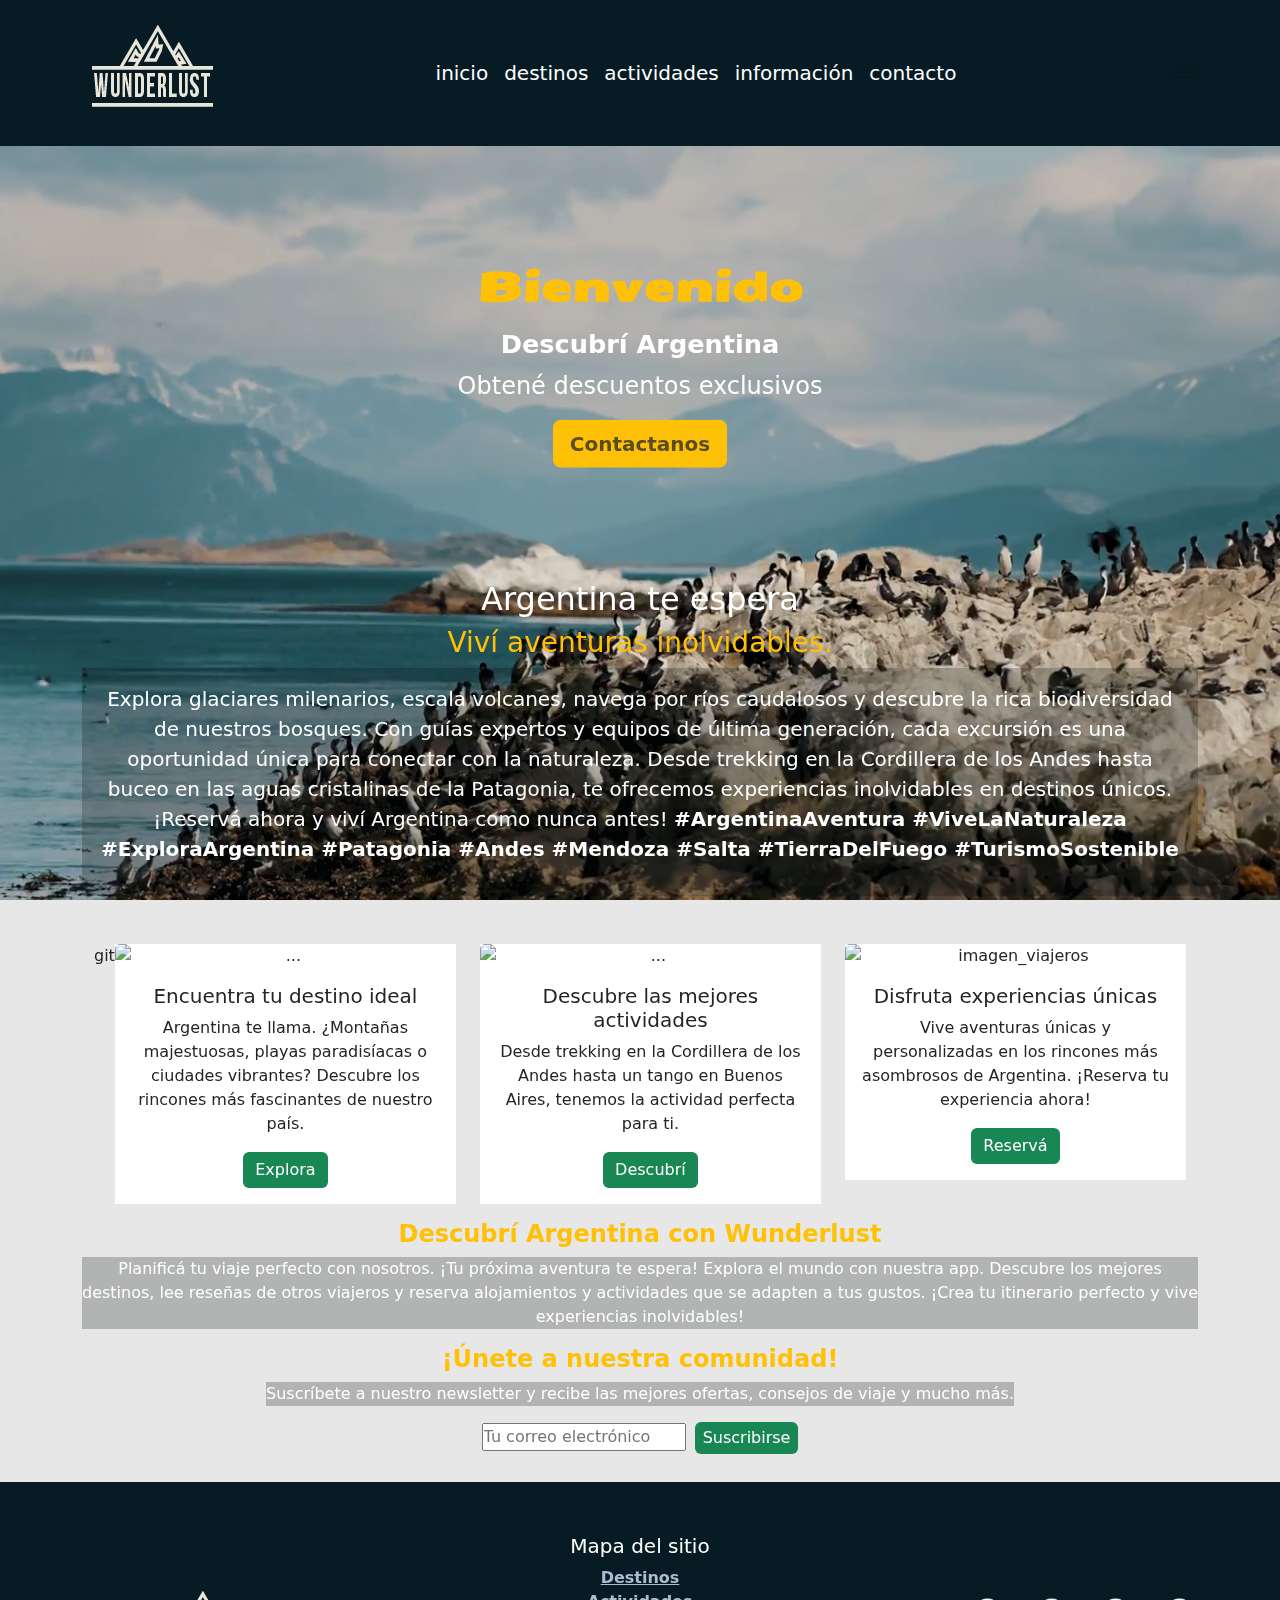
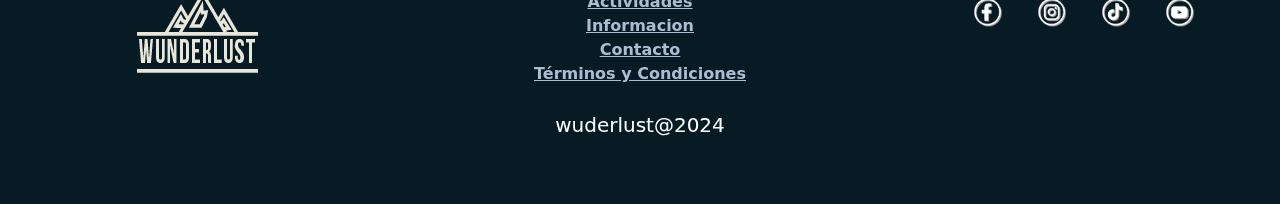
==== index.html @ ade09f34 "nueva carpeta .git" ====
<!DOCTYPE html>
<html lang="en">

<head>
    <meta charset="UTF-8">
    <meta name="viewport" content="width=device-width, initial-scale=1.0">
    <meta http-equiv="X-UA-Compatible" content="ie=edge">
    <meta name="description" content="proyecto final">
    <meta name="keywords" content="pagina web">
    <meta name="author" content="Irene Imbriani">
    <!--------google fonts-------->
    <link rel="preconnect" href="https://fonts.googleapis.com">
    <link rel="preconnect" href="https://fonts.gstatic.com" crossorigin>
    <link
        href="https://fonts.googleapis.com/css2?family=Playwrite+DE+Grund:wght@100..400&family=Praise&family=Seymour+One&display=swap"
        rel="stylesheet">

    <!------fontawesome---------->
    <link rel="stylesheet" href="https://use.fontawesome.com/releases/v5.12.1/css/all.css" crossorigin="anonymous">
    <!--------------bootstrap------------>
    <link href="https://cdn.jsdelivr.net/npm/bootstrap@5.3.3/dist/css/bootstrap.min.css" rel="stylesheet"
        integrity="sha384-QWTKZyjpPEjISv5WaRU9OFeRpok6YctnYmDr5pNlyT2bRjXh0JMhjY6hW+ALEwIH" crossorigin="anonymous">
    <!--------css------>
    <link rel="stylesheet" type="text/css" href="css/style.css">
    <title>inicio</title>
    <!------favicon-->
    <link rel="shortcut icon" href="assets/favicon.ico" type="image/x-icon">
    <link rel="icon" href="/favicon.ico" type="image/x-icon">
</head>

<body>

    <header>

        <nav class="navbar navbar-expand-lg fixed-top">
            <div class="container d-flex">

                <!--------itemprop e itemtype para SEO y logo------>
                <a href="index.html">
                    <img class="logo img-fluid pb-3" src="assets/logo-01.png" alt="logo-wunderlust" itemprop="logo"
                        itemscope itemtype="http://schema.org/Organization">
                </a>

               

                <div class="collapse navbar-collapse" id="navbarText">
                    <ul class="navbar-nav me-auto mb-2 mb-lg-0 fs-5 mx-auto text-center">
                        <li class="nav-item"><a class="nav-link nav-link-active text-white" href="index.html">inicio</a>
                        </li>
                        <li class="nav-item"><a class="nav-link text-white" href="html/destinos.html">destinos</a>
                        </li>
                        <li class="nav-item"><a class="nav-link text-white" href="html/actividades.html">actividades</a>
                        </li>
                        <li class="nav-item"><a class="nav-link text-white" href="html/informacion.html">información</a>
                        </li>
                        <li class="nav-item"><a class="nav-link text-white" href="html/contacto.html">contacto</a>
                        </li>

                    </ul>
                </div>



                <button class="navbar-toggler" type="button" data-bs-toggle="collapse" data-bs-target="#navbarText"
                    aria-controls="navbarText" aria-expanded="false" aria-label="Toggle navigation">
                    <span class="navbar-toggler-icon"></span>
                </button>
            </div>
        </nav>

    </header>

    <!---->
    <main>
        <section class="container">
            <div class="row">
                <div class="col-12 col-md-8 flex-column align-items-center">                 
                        <div class="container-fluid texto-bienvenida">
                            <h1 class="bienvenido">
                                Bienvenido
                            </h1>
                            <h3 class="descubri fw-bold">
                                Descubrí Argentina
                            </h3>
                            <!--agregar modal bootstrap-->
                            <div class="descuento">
                                <p>Obtené descuentos exclusivos</p>
                                <span class="w-100">
                                    <button type="button" class="btn fw-bold btn-lg text-dark text-opacity-75 bg-warning"
                                        data-bs-toggle="modal" data-bs-target="#exampleModal"
                                        data-bs-whatever="@fat">Contactanos
                                    </button>
                                </span>
                            </div>
                        </div>
                        <div class="modal fade" id="exampleModal" tabindex="-1" aria-labelledby="exampleModalLabel"
                            aria-hidden="true">
                            <div class="modal-dialog">
                                <div class="modal-content">
                                    <div class="modal-header">
                                        <h1 class="modal-title fs-5" id="exampleModalLabel">New
                                            message</h1>
                                        <button type="button" class="btn-close" data-bs-dismiss="modal"
                                            aria-label="Close"></button>
                                    </div>
                                    <div class="modal-body">
                                        <form>
                                            <div class="mb-3">
                                                <label for="recipient-name" class="col-form-label">Recipient:</label>
                                                <input type="text" class="form-control" id="recipient-name">
                                            </div>
                                            <div class="mb-3">
                                                <label for="message-text" class="col-form-label">Message:</label>
                                                <textarea class="form-control" id="message-text"></textarea>
                                            </div>
                                        </form>
                                    </div>
                                    <div class="modal-footer">
                                        <button type="button" class="btn btn-secondary"
                                            data-bs-dismiss="modal">Close</button>
                                        <button type="button" class="btn btn-primary">Send
                                            message</button>
                                    </div>
                                </div>
                            </div>
                        </div>
                  

                </div>
                
                
                <div class="background_video embed-responsive embed-responsive-16by9">
                    <video autoplay loop muted>
                        <source src="assets/banner_1920x1080 OPT.m4v" type="video/mp4">
                    </video>
                </div>

            </div>

        </section>
    </main>

    <section class="container">
        <div class="row">
            <div class="col-12">
                <h2 class="disfruta">Argentina te espera</h2>
                <h3 class="fs-3 text-center ">Viví aventuras
                    inolvidables.</h3>
                    <div class="container text-white justify-content-center px-3 py-3">
                        <p class="fs-5">Explora glaciares milenarios, escala volcanes, navega
                            por ríos caudalosos y descubre la rica
                            biodiversidad de nuestros bosques. Con guías
                            expertos y equipos de última generación, cada
                            excursión
                            es una oportunidad única para conectar con la
                            naturaleza. Desde trekking en la Cordillera de
                            los
                            Andes hasta buceo en las aguas cristalinas de la
                            Patagonia, te ofrecemos experiencias
                            inolvidables
                            en destinos únicos. ¡Reservá ahora y viví Argentina
                            como nunca antes!
                            <b>#ArgentinaAventura
                                #ViveLaNaturaleza #ExploraArgentina #Patagonia
                                #Andes #Mendoza #Salta #TierraDelFuego
                                #TurismoSostenible</b>
                        </p>
                    </div>
                </div>
            </div>

            <div class="container d-flex justify-content-around pt-5">git 
                <div class="row">

                    <div class="col-12 col-lg-4">
                        <div class="card border-0">
                            <img src="assets/viajeros2.jpg" class="card-img-top" alt="...">
                            <div class="card-body">
                                <h5 class="card-title">Encuentra tu destino
                                    ideal</h5>
                                <p class="card-text">Argentina te llama.
                                    ¿Montañas majestuosas,
                                    playas paradisíacas o ciudades vibrantes?
                                    Descubre los
                                    rincones más fascinantes de nuestro país.
                                </p>
                                <a href="#" class="btn btn-success border-0">Explora
                                    </a>
                            </div>
                        </div>
                    </div>
                    <div class="col-12 col-lg-4">
                        <div class="card border-0">
                            <img src="assets/experiencias.jpg" class="card-img-top" alt="...">
                            <div class="card-body">
                                <h5 class="card-title">Descubre las mejores
                                    actividades</h5>
                                <p class="card-text">
                                    Desde trekking en la Cordillera de los Andes
                                    hasta un tango en Buenos Aires,
                                    tenemos la actividad
                                    perfecta para ti.</p>
                                <a href="#" class="btn btn-success border-0">Descubrí
                                  </a>
                            </div>
                        </div>
                    </div>

                    <div class="col-12 col-lg-4">
                        <div class="card border-0">
                            <img src="assets/traveler-chatting-with-hostel-staff-about-local-attractions.jpg"
                                class="card-img-top" alt="imagen_viajeros">
                            <div class="card-body">
                                <h5 class="card-title">Disfruta experiencias
                                    únicas</h5>
                                <p class="card-text">
                                    Vive aventuras únicas y personalizadas en
                                    los rincones más asombrosos de Argentina.
                                    ¡Reserva tu experiencia ahora!</p>
                                <a href="#" class="btn btn-success  border-0">
                                    Reservá
                                </a>

                            </div>
                        </div>

                    </div>

                </div>
            </div>
    </section>

    <section class="nosotros container">
        <h4 class="fw-bold text-center mt-3">Descubrí Argentina con
            Wunderlust</h4>
        <p class="text-white fw-normal">
            Planificá tu viaje perfecto con nosotros.
            ¡Tu próxima aventura te espera! Explora el mundo con nuestra
            app. Descubre los mejores destinos, lee reseñas de otros
            viajeros y reserva alojamientos y actividades que se adapten
            a tus gustos. ¡Crea tu itinerario perfecto y vive
            experiencias inolvidables!
        </p>
  

    <div class=" align-items-center">
        <h4 class=" fw-bold text-center">¡Únete a nuestra
            comunidad!</h4>
        <p class="card-text text-center text-white">Suscríbete a nuestro newsletter
            y recibe
            las mejores ofertas, consejos de viaje y mucho más.</p>
        <div class="d-flex justify-content-center mb-0">
            <form>
                <input type="email" placeholder="Tu correo electrónico">
                <button type="submit" class=" rounded-2 p-1 ms-1 px-2 border-0 btn btn-success">Suscribirse</button>
            </form>
        </div>
    </div>
</section>
    <footer>

        <div class="container-fluid">
            <div class="row mt-1">
                <div class="col-md-3 d-flex justify-content-center mt-5">
                    <a href="index.html" class="navbar-brand text-center">

                        <img class="logo img-fluid pb-3" src="assets/logo-01.png" alt="logo-wunderlust"></a>

                </div>
                <div class="col-md-6 text-center">
                    <h5 class="text-center">Mapa del sitio</h5>
                    <ul class="list-unstyled text-white">

                        <li><a href="html/destinos.html">Destinos</a></li>
                        <li><a href="html/actividades.html">Actividades</a></li>
                        <li><a href="html/informacion.html">Informacion</a></li>
                        <li><a href="html/contacto.html">Contacto</a></li>
                        <li><a href="#">Términos y Condiciones</a></li>
                    </ul>
                </div>
                <div class="col-md-3 d-flex justify-content-center">
                    <ul class="redes mt-1">

                        <li> <a href="https://www.facebook.com" target="_parent"><img src="assets/redes/facebook.png"
                                    class="btn btn-social-icons img" alt="Facebook"></a></li>
                        <li> <a href="https://www.instagram.com" target="_parent"><img src="assets/redes/instagram.png"
                                    class="btn btn-social-icons img" alt="Facebook"></a></li>
                        <li> <a href="https://www.tiktok.com" target="_parent"><img src="assets/redes/tiktok .png"
                                    class="btn btn-social-icons img" alt="Facebook"></a></li>
                        <li>
                            <a href="https://www.Youtube.com" target="_parent"><img src="assets/redes/Youtube.png"
                                    class="btn btn-social-icons img" alt="Facebook"></a>
                        </li>

                    </ul>

                </div>
            </div>
            <div class="row mt-1">
                <p class="d-block text-center mt-1 fs-5">wuderlust@2024</p>
            </div>

    </footer>

    <!-----------bundle de bootstrap-------->
    <script src="https://cdn.jsdelivr.net/npm/bootstrap@5.3.3/dist/js/bootstrap.bundle.min.js"
        integrity="sha384-YvpcrYf0tY3lHB60NNkmXc5s9fDVZLESaAA55NDzOxhy9GkcIdslK1eN7N6jIeHz"
        crossorigin="anonymous"></script>

</body>

</html>
---- css/style.css ----
@charset "UTF-8";
* {
  margin: 0;
  padding: 0;
}

.seymour-one-regular {
  font-family: "Seymour One", sans-serif;
  font-weight: 400;
  font-style: normal;
}

header .navbar {
  padding: 1rem;
  background-color: #061b24;
  display: flex;
  justify-content: center;
  align-items: center;
  flex-wrap: nowrap;
}
header .navbar .navbar-brand {
  text-align: center;
  padding: 0 10px;
}
header .navbar .navbar-brand .logo {
  margin: 0 auto;
}
header .navbar .navbar-toggler {
  display: flex;
  color: #ffffff;
  line-height: normal;
}
header .navbar .navbar-toggler .navbar-toggler-icon {
  display: none;
  border: none;
  background-color: #ffffff;
}
header .navbar ul {
  list-style: none;
}
header .navbar ul li a {
  color: #ffffff;
  text-decoration: none;
}
header .navbar .nav-link {
  position: relative;
}
header .navbar .nav-link::after {
  content: "";
  position: absolute;
  left: 0;
  bottom: -2px;
  /* Ajusta esta medida para cambiar la distancia del subrayado */
  height: 2px;
  /* Ajusta esta medida para cambiar el grosor del subrayado */
  width: 0;
  background-color: #ffffff;
  /* Cambia el color del subrayado */
  transition: width 0.3s ease-in-out;
}
header .navbar .nav-link:hover::after {
  width: 100%;
}

/**/
footer {
  background-color: #061b24;
  color: #ffffff;
  display: flex;
  justify-content: space-between;
  align-items: center;
  margin-top: 1.8rem !important;
  padding: 3rem !important;
}
footer ul {
  padding: 0;
}
footer ul li {
  font-weight: 600;
}
footer ul li a {
  color: #abbed1;
}
footer .redes {
  display: flex;
  align-items: center;
  justify-content: space-between;
  text-decoration: none;
  list-style: none !important;
}
footer .redes .btn {
  width: 4rem;
  padding: auto;
  margin: 0;
}

.btn-outline-success {
  background-color: #03676e;
  color: #ffffff;
  border-radius: 5px;
}

.card {
  background-color: #ffffff;
}

.card {
  transition: transform 0.5s;
  overflow: hidden;
  border-color: #ccc;
  border-width: 0.3rem;
  border-radius: 0%;
}
.card:hover {
  transform: scale(1.01);
  box-shadow: 0 4px 4px rgba(0, 0, 0, 0.2);
}
.card:hover .card-img-overlay {
  opacity: 0.7;
  background-color: rgba(0, 0, 0, 0.5);
  transform: scale(1.05);
  /* Efecto de zoom sutil */
  visibility: visible;
  /* Mostramos el overlay al pasar el mouse */
}
.card .card-img-overlay {
  /* ... otros estilos ... */
  visibility: hidden;
  /* Ocultamos el overlay por defecto */
}
.card .title {
  font-size: 3rem !important;
  font-weight: 800;
}

/****formulario de contacto****/
.contact-form-area {
  background: #fff;
  -webkit-box-shadow: 0px 9px 45px rgba(0, 0, 0, 0.2);
  box-shadow: 0px 2px 25px rgba(194, 194, 194, 0.25);
  border-radius: 26px;
  padding: 100px;
  margin-top: 120px;
  position: relative;
  z-index: 1;
}

.contact-form-heading h3 {
  color: #323657;
  text-align: center;
  margin-bottom: 60px;
  font-weight: 700;
}

.contact-form-area input[type=text] {
  width: 49.6%;
  background-color: transparent;
  border: none;
  border-bottom: 1px solid #323657;
  padding: 10px 5px;
  color: #323657;
}

.contact-form-area input[type=email] {
  width: 100%;
  background-color: transparent;
  border: none;
  border-bottom: 1px solid #323657;
  margin-top: 60px;
  margin-bottom: 60px;
  color: #323657;
  padding: 10px 5px;
}

.contact-form-area textarea {
  width: 100%;
  background-color: transparent;
  border: none;
  border-bottom: 1px solid #323657;
  color: #323657;
  padding: 10px 5px;
}

#formsend {
  background: #027368;
  color: #ffffff;
  border: none;
  padding: 12px 42px;
  text-transform: capitalize;
  font-weight: 700;
  cursor: pointer;
  -webkit-transition: 0.5s;
  transition: 0.5s;
  border-radius: 10px;
}
#formsend:hover {
  background: #04ADBF;
}

.form-contacto {
  height: auto;
}

.newsletter {
  padding-top: 0 !important;
}

#map {
  width: 100%;
  height: 600px !important;
  margin-top: 120px !important;
}

.w-100 p {
  color: #ffffff;
  border-radius: 10px;
  height: auto;
  font-size: 1.5rem;
  position: absolute;
  /* Posiciona el texto de forma absoluta dentro del contenedor este position es el que hace el texto quede sobre el video y el z-index 100 hace que se muestre el modal dejandolo por adelante del video*/
  top: 40%;
}
.w-100 p span {
  position: relative;
  display: flex;
  justify-content: center;
  margin-top: 0.5rem;
}
.w-100 p span .btn-danger {
  background-color: #fa5604;
  border: none;
}
.w-100 p span .btn-warning:hover {
  color: #d6e0e1 important;
}
.w-100 p span .ahora {
  color: #fa5604;
  font-weight: 700;
}

body main h1 {
  font-weight: 900;
  font-family: "Gill Sans", "Gill Sans MT", Calibri, "Trebuchet MS", sans-serif;
}
body main .texto-bienvenida {
  position: absolute;
  text-align: center;
  left: 50%;
  top: 40%;
  transform: translate(-50%, -50%);
  /* Centra el texto horizontal y verticalmente */
}
body main .texto-bienvenida .bienvenido {
  color: #ffc107;
  font-family: "Seymour One", sans-serif;
  padding: 10px;
}
body main .texto-bienvenida h3 {
  font-weight: 700;
  color: #e8f4f4;
}
body main .texto-bienvenida .descubri {
  color: #ffffff;
  font-weight: 300;
  font-size: 1.6rem;
  position: relative;
  /* Posiciona el texto de forma absoluta dentro del contenedor */
}
body main .texto-bienvenida .descuento {
  position: relative;
  /* Posiciona el texto de forma absoluta dentro del contenedor */
  top: 40%;
  z-index: 500;
}
body main .texto-bienvenida .descuento p {
  color: #ffffff;
  border-radius: 10px;
  height: auto;
  font-size: 1.5rem;
  justify-content: center;
}
body main .texto-bienvenida .descuento p span {
  position: relative;
  display: flex;
  justify-content: center;
  margin-top: 0.5rem;
}
body main .texto-bienvenida .descuento p span button {
  z-index: 1000;
}
body main .texto-bienvenida .descuento p span .btn {
  color: #04faa8;
  border: none;
}
body main .texto-bienvenida .descuento p span:hover {
  color: #d6e0e1 important;
}
body main video {
  position: fixed;
  width: 100%;
  height: 100%;
  top: 50%;
  left: 50%;
  transform: translateY(-50%) translateX(-50%);
  object-fit: cover;
  z-index: 0;
  /* Coloca el video detrás de otros elementos */
  overflow: hidden;
  /*para que oculte el contenido que queda "desbordado"*/
}
body main .background_video {
  width: 100%;
  height: 500px;
  position: relative;
  display: flex;
  justify-content: center;
  align-items: center;
  z-index: -1;
}
body section {
  text-align: center;
}
body section .disfruta {
  margin-top: 5rem;
  text-align: center;
  font-size: 2rem;
  color: #ffffff;
  font-weight: 500;
}
body section h3 {
  color: #ffc107;
}
body section h4 {
  color: #ffc107;
}
body section .text-white {
  color: #ffffff;
  background-color: rgba(7, 15, 15, 0.2352941176);
  display: inline-block;
}

main section .fs-2 {
  font-weight: 600;
  color: #ff4400;
  font-family: "Seymour One", sans-serif;
  font-weight: 900;
  font-size: 2.5rem;
  font-weight: 900;
  font-size: 2.5rem;
}

.seccion_principal {
  text-align: center;
  font-weight: 800;
  color: #ffffff;
  padding: 0;
}
.seccion_principal h1 {
  font-weight: 600;
  color: #ff4400;
  font-family: "Seymour One", sans-serif;
  font-weight: 900;
  font-size: 2.5rem;
}
.seccion_principal .fs-5 {
  color: black;
  font-size: 1.2rem;
  font-weight: 300;
}
.seccion_principal .explora {
  flex-direction: column;
  display: flex;
  background-color: #08364A;
  color: #ffffff;
  display: flex;
  justify-content: space-between;
  align-items: center;
  margin-top: 1.8rem;
  display: flex;
  align-items: center;
  justify-content: space-around;
  text-decoration: none;
  list-style: none !important;
  padding-left: 0;
  font-size: 3.5rem;
}
.seccion_principal .explora .btn {
  width: 5.5rem;
}
.seccion_principal .explora ul {
  list-style-type: none !important;
}

aside {
  text-align: center;
}

body .border {
  width: 160px;
  height: 5px;
  background: #6ab04c;
  margin: 26px auto;
}
body .info {
  margin-top: 8rem;
}
body .info h1 {
  justify-content: center;
  font-size: 3rem !important;
}
body .info .container {
  align-items: center !important;
}
body .info .container .nosotros {
  color: #ff4400;
  font-family: "Seymour One", sans-serif;
  font-weight: 900;
  font-size: 2.5rem;
}
body .info .container p {
  font-size: 1.2rem !important;
}
body .info .col-12 {
  text-align: center !important;
}
body .info .col-12 .nosotros {
  font-size: 2.8rem !important;
  color: #ff4400;
  font-family: "Seymour One", sans-serif;
  font-weight: 900;
  font-size: 2.5rem;
  font-weight: 900;
  padding-top: 4rem !important;
}
body .info .container-fluid {
  margin: 4rem 0 4rem !important;
}
body .info .container-fluid h4 {
  text-align: center;
  font-size: 3rem !important;
  color: #eb5d20;
}
body .faq {
  padding: 5rem 0 !important;
}
body .faq .border {
  width: 160px;
  height: 5px;
  background: #6ab04c;
  margin: 26px auto;
}
body .faq h4 {
  color: #ff4400;
  font-family: "Seymour One", sans-serif;
  font-weight: 900;
  font-size: 2.5rem;
  margin-bottom: 2rem !important;
}
body .clientes {
  text-align: center;
  padding: 5rem 0;
}
body .clientes h3 {
  color: #ff4400;
  font-family: "Seymour One", sans-serif;
  font-weight: 900;
  font-size: 2.5rem;
}
body .clientes .testimonials {
  padding: 40px 0;
  background: #f1f1f1;
  color: #434343;
  text-align: center;
}
body .clientes .testimonial-inner {
  max-width: 1200px;
  margin: auto;
  overflow: hidden;
  padding: 0 20px;
}
body .clientes .border {
  width: 160px;
  height: 5px;
  background: #6ab04c;
  margin: 26px auto;
}
body .clientes .row {
  display: flex;
  flex-wrap: wrap;
  justify-content: center;
}
body .clientes .col {
  flex: 33.33%;
  max-width: 33.33%;
  box-sizing: border-box;
  padding: 15px;
}
body .clientes .testimonial {
  background: #fff;
  padding: 30px;
}
body .clientes .testimonial img {
  width: 100px;
  height: 100px;
  border-radius: 50%;
}
body .clientes .name {
  font-size: 20px;
  text-transform: uppercase;
  margin: 20px 0;
}
body .clientes .stars {
  color: #f0932b;
  margin-bottom: 20px;
}
@media screen and (max-width: 960px) {
  body .clientes .col {
    flex: 100%;
    max-width: 80%;
  }
}

body {
  background-color: #e7e7e7;
}
body .seccion_principal {
  margin-top: 10rem;
}
body .seccion_principal h1 {
  color: #ff4400;
  font-family: "Seymour One", sans-serif;
  font-weight: 900;
  font-size: 2.5rem;
  margin-top: 4rem;
}
body .seccion_principal .fs-4 {
  font-size: 1rem;
  font-style: italic;
  line-height: 1.8rem;
}
body .seccion_principal h2 {
  font-weight: 900;
  padding-top: 1rem;
  font-size: 1.6rem;
}
body .seccion_principal .seleccion {
  font-weight: 700;
  font-size: 2.3rem;
  color: #061b24;
  margin-top: 2rem !important;
  font-weight: 900;
}
body .seccion_principal mark {
  font-size: 1.8rem;
  background-color: #198754;
  color: #ffffff;
}
body .seccion_principal .descripcion {
  font-weight: 300;
}
body .seccion_principal .card {
  border-radius: 1rem;
}
body .seccion_principal .card .card-body .fs-5 {
  text-align: center;
}
body .seccion_principal .card .card-footer {
  border: none !important;
  background-color: #ffffff;
}
body .seccion_principal .card .btn-primary {
  background-color: #198754;
  border: #198754;
  margin-bottom: 2rem !important;
}
body article {
  background-color: #198754;
  color: #ffffff;
}

/**************************************************index*****************************************************/
@media (max-width: 768px) {
  body header {
    display: block;
    justify-content: space-around;
    flex-direction: column;
    justify-content: flex-start;
  }
  body header .navbar .navbar-brand {
    text-align: center;
    padding: 0 2px;
  }
  body header .navbar .navbar-brand .logo {
    width: 50%;
    margin: 0 auto;
  }
  body header .navbar .navbar-toggler-icon {
    display: block;
    background-color: #ffffff;
  }
  body main section {
    margin: top 25px;
  }
  body main section .row .texto-bienvenida {
    margin-top: 1rem;
    width: 100% !important;
  }
  body main section .row .texto-bienvenida .bienvenido {
    font-size: 1.5rem !important;
    padding: auto;
  }
  body main section .row .texto-bienvenida .descubri {
    font-size: 0.9rem !important;
  }
  body main section .row .texto-bienvenida .descuento {
    font-size: 0.2em;
  }
  body main section .row .texto-bienvenida .descuento p {
    font-size: 0.8rem;
    margin: 0 auto;
    margin-bottom: 0.5rem;
  }
  body main section .row .texto-bienvenida .descuento span .btn {
    width: 7rem;
    height: 2.5rem;
    font-size: 0.8rem;
  }
  body video {
    position: fixed;
    width: 100%;
    height: 100%;
    top: 20%;
    left: 50%;
    transform: translateY(-50%) translateX(-50%);
    object-fit: cover;
    z-index: 0;
    /* Coloca el video detrás de otros elementos */
    overflow: hidden;
    /*para que oculte el contenido que queda "desbordado"*/
  }
  body .background_video {
    width: 100%;
    height: 80vh;
    position: relative;
    display: flex;
    justify-content: center;
    align-items: center;
    z-index: -1;
  }
  body section {
    height: auto;
  }
  body section .disfruta {
    font-size: 1.8rem;
    margin-top: 0.2rem;
  }
  body section .fs-5 {
    font-size: 1rem !important;
  }
  body section p {
    font-size: 0.8rem;
    text-align: center;
    justify-self: flex-start;
  }
  body section span {
    position: relative;
    display: flex;
    justify-content: center;
    margin-top: 0.5rem;
  }
  body section span button {
    z-index: 1000;
  }
  body section span .btn-danger {
    background-color: #fa5604;
    border: none;
  }
  body .card {
    align-items: center;
  }
  /**************************destinos*******************/
  body .seccion_principal {
    text-align: center;
    font-weight: 800;
    color: #ffffff;
    padding: 0;
  }
  body .seccion_principal .fs-5 {
    font-size: 0.6rem;
    font-weight: 300;
  }
  body .seccion_principal .explora {
    flex-direction: column;
    display: flex;
    background-color: #08364A;
    color: #ffffff;
    display: flex;
    justify-content: space-between;
    align-items: center;
    margin-top: 1.8rem;
    display: flex;
    align-items: center;
    justify-content: space-around;
    text-decoration: none;
    list-style: none !important;
    padding-left: 0;
    font-size: 3.5rem;
  }
  body .seccion_principal .explora .btn {
    width: 5.5rem;
  }
  body .seccion_principal .explora ul {
    list-style-type: none !important;
  }
  body aside {
    text-align: center;
  }
  /********************************************************footer**********************************************/
  footer {
    display: block;
    justify-content: center;
  }
  footer .container {
    display: flex;
    justify-content: center;
  }
  footer .container .row .col .navbar-brand {
    margin-right: 0;
  }
  footer .container .row .col .navbar-brand .logo {
    width: 50%;
  }
  footer .container .row .col .text-center {
    font-size: 2rem !important;
  }
  /*******************************actividades****************/
  body .seccion_principal {
    margin-top: 2rem !important;
  }
  body .seccion_principal h1 {
    font-size: 1.3rem !important;
  }
  body .seccion_principal h2 {
    font-size: 1.1rem !important;
    width: 100% !important;
  }
  body .seccion_principal p {
    font-size: 0.9rem !important;
  }
  body .seccion_principal .seleccion {
    font-size: 1rem !important;
  }
  body .seccion_principal .py-5 col {
    margin-top: 0.1rem !important;
    margin-bottom: 0.1rem !important;
  }
  body .seccion_principal .py-5 .card {
    margin-bottom: 5% !important;
  }
  body .seccion_principal .py-5 .card .card-body .fs-5 {
    text-align: center;
  }
  /***********************información**************************/
  .info {
    margin-top: 4rem !important;
  }
  .info .nosotros {
    font-size: 1rem !important;
  }
  .info .nosotros p {
    font-size: 0.2rem;
  }
  .faq h4 {
    font-size: 1rem !important;
  }
  .clientes h3 {
    font-size: 1rem !important;
  }
  /********************************contacto******************************/
  /*********************************header******************************/
  /****************************este es el final de la mrdiquerie de 768 no borrar!!!!*******************/
}
@media (min-width: 320px) and (max-width: 767px) {
  /***************************información**********************************/
  .info {
    margin-top: 8rem !important;
  }
  .info .nosotros {
    font-size: 1rem !important;
  }
  .info .nosotros p {
    font-size: 0.2rem;
  }
  .faq h4 {
    font-size: 1rem !important;
  }
  .clientes h3 {
    font-size: 1rem !important;
  }
  /***************************destinos***************************/
  .seccion_principal {
    margin-top: 8rem !important;
  }
  .seccion_principal h1 {
    font-size: 1rem !important;
  }
  .seccion_principal .fs-5 {
    color: #040746;
    font-size: 0.6rem;
    font-weight: 300;
  }
  .seccion_principal .explora {
    flex-direction: column;
    display: flex;
    background-color: #08364A;
    color: #ffffff;
    display: flex;
    justify-content: space-between;
    align-items: center;
    margin-top: 1.8rem;
    display: flex;
    align-items: center;
    justify-content: space-around;
    text-decoration: none;
    list-style: none !important;
    padding-left: 0;
    font-size: 1.5rem;
  }
  .seccion_principal .explora .btn {
    width: 5.5rem;
  }
  /**************************actividades******************************/
  body .seccion_principal section {
    margin-top: 2rem;
  }
  body .seccion_principal mark {
    font-size: 1.3rem;
  }
} /******cierre mediaqueries 576 no borrar!!!**********/
@media (min-width: 768px) and (max-width: 1024px) {
  .navbar {
    position: sticky;
    display: flex;
    justify-content: space-around;
  }
  .navbar .title {
    font-size: 1.2rem !important;
  }
  .navbar .logo {
    width: 5rem;
  }
  .navbar .mt-5 {
    margin-top: 0rem !important;
    padding-top: 0rem !important;
  }
  .navbar .explora .card-text {
    font-size: 2.2rem !important;
    font-weight: 800;
    height: auto;
  }
  .navbar aside .card-title {
    font-size: 1.1rem !important;
  }
  .navbar .container-fluid {
    display: flex;
    justify-content: space-around;
  }
}
@media (min-width: 480px) and (max-width: 768px) {
  .navbar {
    position: sticky;
    display: flex;
    justify-content: space-around;
  }
  .title {
    font-size: 1.2rem !important;
  }
  .logo {
    width: 60%;
  }
  .mt-5 {
    margin-top: 0rem !important;
    padding-top: 0rem !important;
  }
  .navbar .container-fluid {
    display: flex;
    justify-content: space-around;
  }
}

/*# sourceMappingURL=style.css.map */
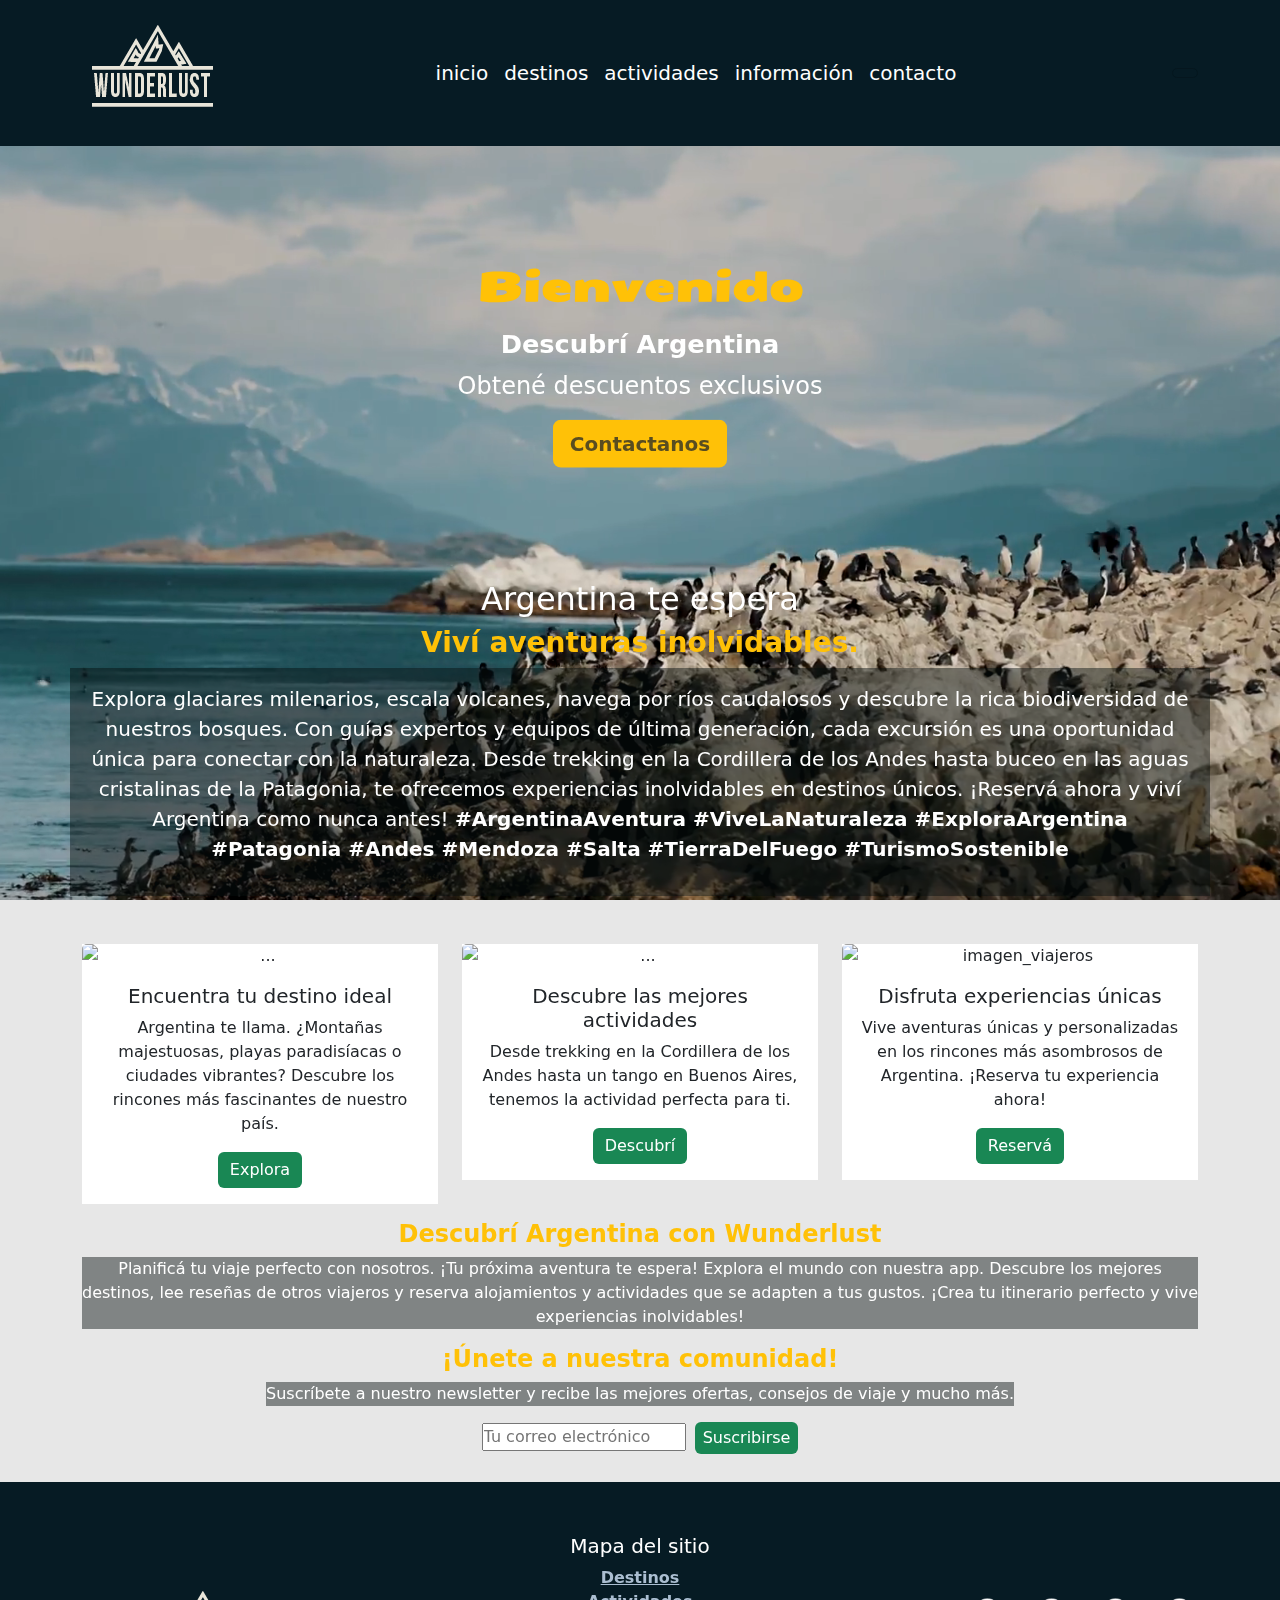
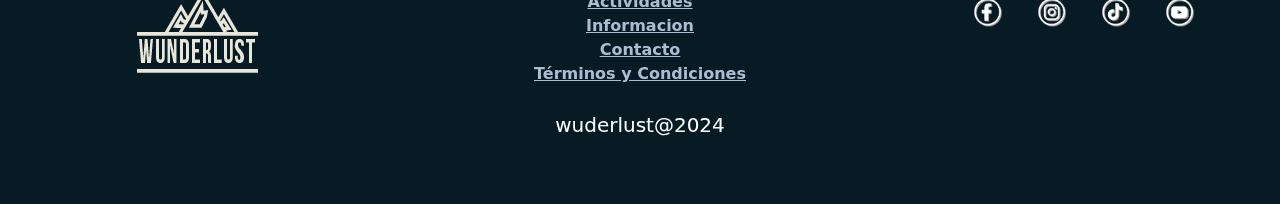
==== commit e1b98f1c: "resposive home final 768 y 320 faltan detalles en el footer y navbar" ====
--- a/index.html
+++ b/index.html
@@ -31,7 +31,6 @@
 <body>
 
     <header>
-
         <nav class="navbar navbar-expand-lg fixed-top">
             <div class="container d-flex">
 
@@ -41,8 +40,6 @@
                         itemscope itemtype="http://schema.org/Organization">
                 </a>
 
-               
-
                 <div class="collapse navbar-collapse" id="navbarText">
                     <ul class="navbar-nav me-auto mb-2 mb-lg-0 fs-5 mx-auto text-center">
                         <li class="nav-item"><a class="nav-link nav-link-active text-white" href="index.html">inicio</a>
@@ -72,7 +69,7 @@
 
     <!---->
     <main>
-        <section class="container">
+        <section class="container-fluid">
             <div class="row">
                 <div class="col-12 col-md-8 flex-column align-items-center">                 
                         <div class="container-fluid texto-bienvenida">
@@ -125,7 +122,6 @@
                             </div>
                         </div>
                   
-
                 </div>
                 
                 
@@ -140,11 +136,11 @@
         </section>
     </main>
 
-    <section class="container">
+    <section class="container-fluid">
         <div class="row">
             <div class="col-12">
                 <h2 class="disfruta">Argentina te espera</h2>
-                <h3 class="fs-3 text-center ">Viví aventuras
+                <h3 class="fs-3 text-center fw-semibold ">Viví aventuras
                     inolvidables.</h3>
                     <div class="container text-white justify-content-center px-3 py-3">
                         <p class="fs-5">Explora glaciares milenarios, escala volcanes, navega
@@ -169,9 +165,8 @@
                 </div>
             </div>
 
-            <div class="container d-flex justify-content-around pt-5">git 
+            <div class="container d-flex justify-content-around pt-5">
                 <div class="row">
-
                     <div class="col-12 col-lg-4">
                         <div class="card border-0">
                             <img src="assets/viajeros2.jpg" class="card-img-top" alt="...">
@@ -228,35 +223,35 @@
 
                 </div>
             </div>
+
+            <div class="nosotros container">
+                <h4 class="fw-bold text-center mt-3">Descubrí Argentina con
+                    Wunderlust</h4>
+                <p class="text-white fw-normal">
+                    Planificá tu viaje perfecto con nosotros.
+                    ¡Tu próxima aventura te espera! Explora el mundo con nuestra
+                    app. Descubre los mejores destinos, lee reseñas de otros
+                    viajeros y reserva alojamientos y actividades que se adapten
+                    a tus gustos. ¡Crea tu itinerario perfecto y vive
+                    experiencias inolvidables!
+                </p>  
+            <div class=" align-items-center">
+                <h4 class=" fw-bold text-center">¡Únete a nuestra
+                    comunidad!</h4>
+                <p class="card-text text-center text-white">Suscríbete a nuestro newsletter
+                    y recibe
+                    las mejores ofertas, consejos de viaje y mucho más.</p>
+                <div class="d-flex justify-content-center mb-0">
+                    <form>
+                        <input type="email" placeholder="Tu correo electrónico">
+                        <button type="submit" class=" rounded-2 p-1 ms-1 px-2 border-0 btn btn-success">Suscribirse</button>
+                    </form>
+                </div>
+            </div>
+        </div>
     </section>
 
-    <section class="nosotros container">
-        <h4 class="fw-bold text-center mt-3">Descubrí Argentina con
-            Wunderlust</h4>
-        <p class="text-white fw-normal">
-            Planificá tu viaje perfecto con nosotros.
-            ¡Tu próxima aventura te espera! Explora el mundo con nuestra
-            app. Descubre los mejores destinos, lee reseñas de otros
-            viajeros y reserva alojamientos y actividades que se adapten
-            a tus gustos. ¡Crea tu itinerario perfecto y vive
-            experiencias inolvidables!
-        </p>
-  
-
-    <div class=" align-items-center">
-        <h4 class=" fw-bold text-center">¡Únete a nuestra
-            comunidad!</h4>
-        <p class="card-text text-center text-white">Suscríbete a nuestro newsletter
-            y recibe
-            las mejores ofertas, consejos de viaje y mucho más.</p>
-        <div class="d-flex justify-content-center mb-0">
-            <form>
-                <input type="email" placeholder="Tu correo electrónico">
-                <button type="submit" class=" rounded-2 p-1 ms-1 px-2 border-0 btn btn-success">Suscribirse</button>
-            </form>
-        </div>
-    </div>
-</section>
+
     <footer>
 
         <div class="container-fluid">
--- a/css/style.css
+++ b/css/style.css
@@ -335,7 +335,7 @@
 }
 body section .text-white {
   color: #ffffff;
-  background-color: rgba(7, 15, 15, 0.2352941176);
+  background-color: rgba(7, 15, 15, 0.4588235294);
   display: inline-block;
 }
 
@@ -580,26 +580,8 @@
 
 /**************************************************index*****************************************************/
 @media (max-width: 768px) {
-  body header {
-    display: block;
-    justify-content: space-around;
-    flex-direction: column;
-    justify-content: flex-start;
-  }
-  body header .navbar .navbar-brand {
-    text-align: center;
-    padding: 0 2px;
-  }
-  body header .navbar .navbar-brand .logo {
-    width: 50%;
-    margin: 0 auto;
-  }
-  body header .navbar .navbar-toggler-icon {
-    display: block;
-    background-color: #ffffff;
-  }
   body main section {
-    margin: top 25px;
+    margin-top: 25px;
   }
   body main section .row .texto-bienvenida {
     margin-top: 1rem;
@@ -610,10 +592,10 @@
     padding: auto;
   }
   body main section .row .texto-bienvenida .descubri {
-    font-size: 0.9rem !important;
+    font-size: 1.4rem !important;
   }
   body main section .row .texto-bienvenida .descuento {
-    font-size: 0.2em;
+    font-size: 0.9rem;
   }
   body main section .row .texto-bienvenida .descuento p {
     font-size: 0.8rem;
@@ -651,14 +633,18 @@
     height: auto;
   }
   body section .disfruta {
-    font-size: 1.8rem;
+    font-size: 1.6rem;
     margin-top: 0.2rem;
+  }
+  body section .fs-3 {
+    font-size: 1.2rem !important;
   }
   body section .fs-5 {
     font-size: 1rem !important;
+    line-height: 1.3rem;
   }
   body section p {
-    font-size: 0.8rem;
+    font-size: 0.9rem;
     text-align: center;
     justify-self: flex-start;
   }
@@ -672,11 +658,10 @@
     z-index: 1000;
   }
   body section span .btn-danger {
-    background-color: #fa5604;
     border: none;
   }
-  body .card {
-    align-items: center;
+  body section .card {
+    margin-bottom: 5rem !important;
   }
   /**************************destinos*******************/
   body .seccion_principal {
@@ -778,6 +763,24 @@
   }
   /********************************contacto******************************/
   /*********************************header******************************/
+  header {
+    display: block;
+    justify-content: space-around;
+    flex-direction: column;
+    justify-content: flex-start;
+  }
+  header .navbar .navbar-brand {
+    text-align: center;
+    padding: 0 2px;
+  }
+  header .navbar .navbar-brand .logo {
+    width: 50%;
+    margin: 0 auto;
+  }
+  .navbar-toggler-icon {
+    display: block;
+    background-color: #ffffff;
+  }
   /****************************este es el final de la mrdiquerie de 768 no borrar!!!!*******************/
 }
 @media (min-width: 320px) and (max-width: 767px) {
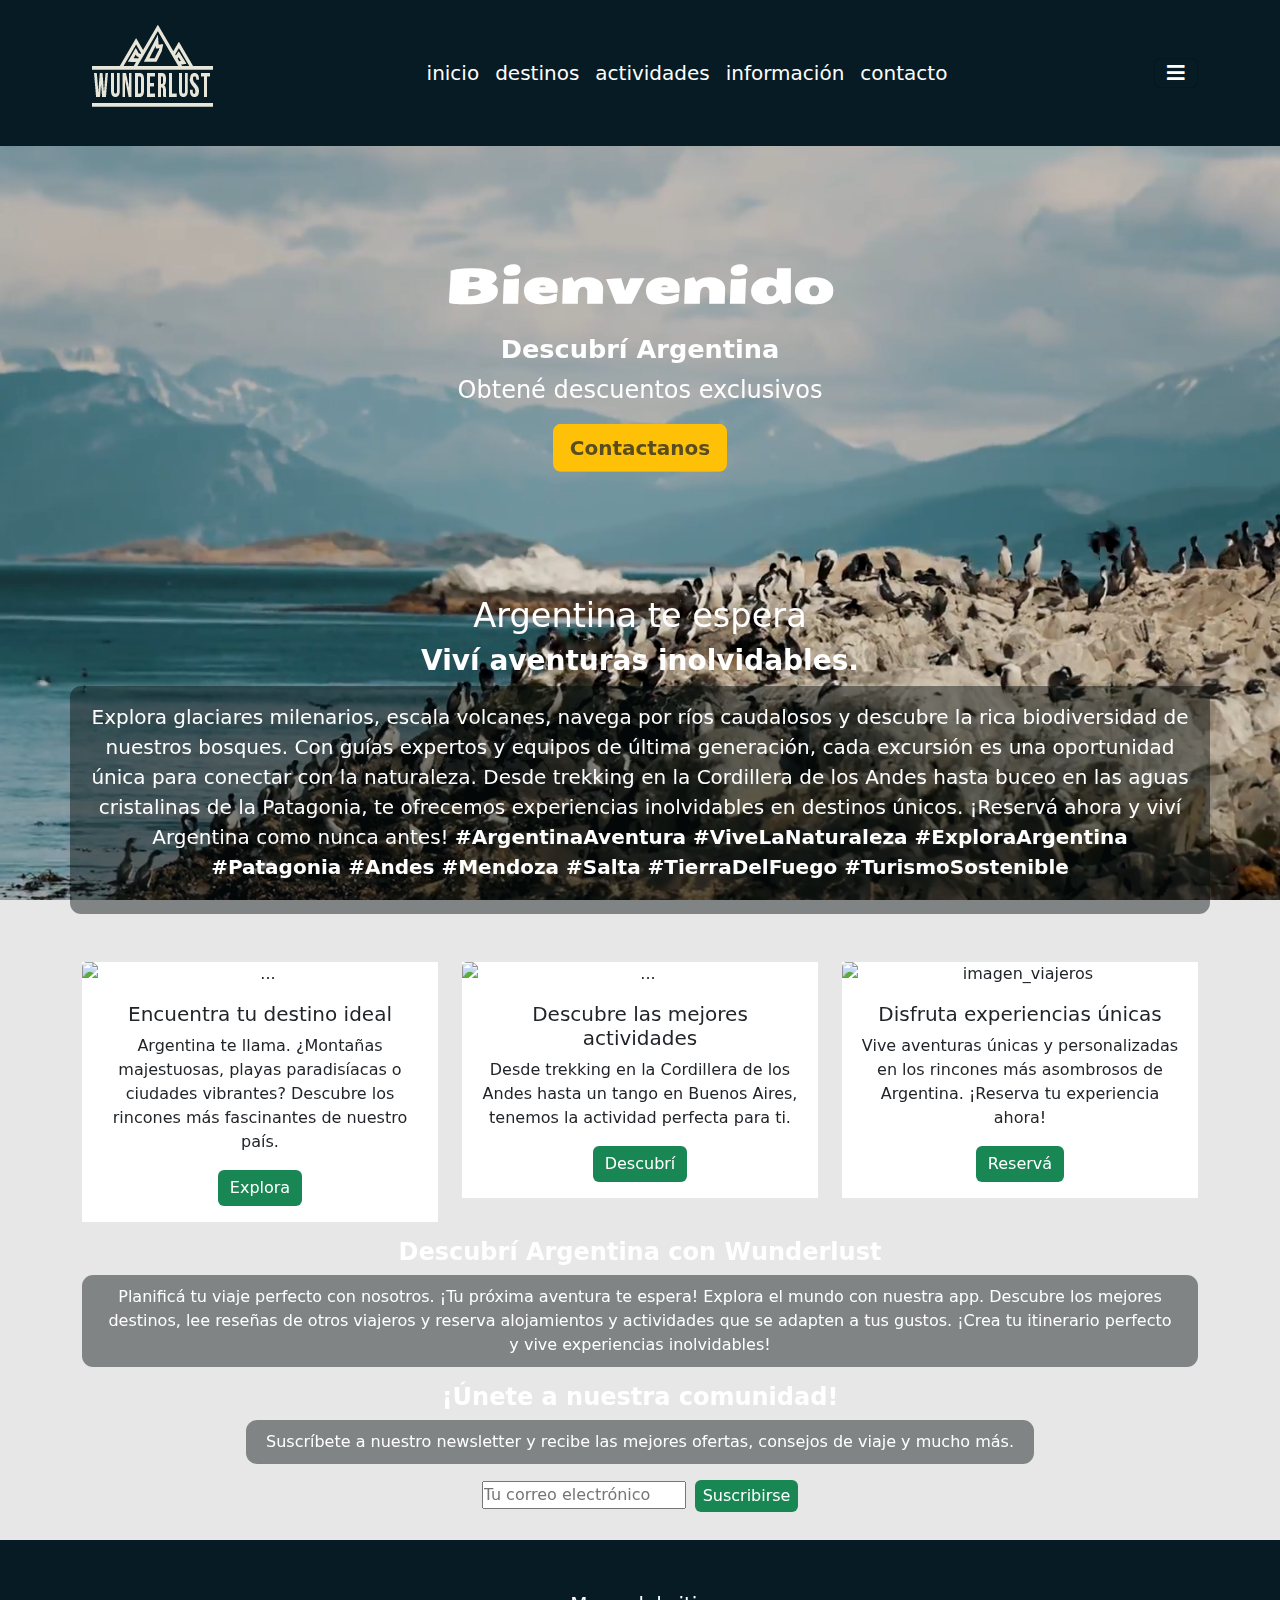
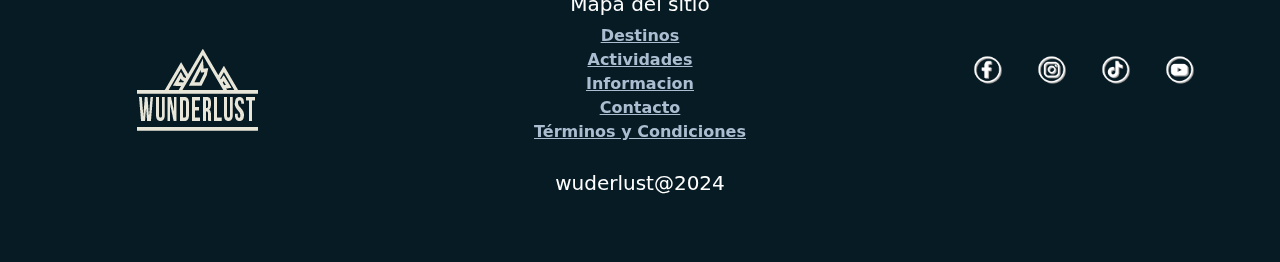
==== commit 119f5827: "diseño responsive y avances en la página de contacto" ====
--- a/index.html
+++ b/index.html
@@ -1,77 +1,92 @@
 <!DOCTYPE html>
 <html lang="en">
 
-<head>
-    <meta charset="UTF-8">
-    <meta name="viewport" content="width=device-width, initial-scale=1.0">
-    <meta http-equiv="X-UA-Compatible" content="ie=edge">
-    <meta name="description" content="proyecto final">
-    <meta name="keywords" content="pagina web">
-    <meta name="author" content="Irene Imbriani">
-    <!--------google fonts-------->
-    <link rel="preconnect" href="https://fonts.googleapis.com">
-    <link rel="preconnect" href="https://fonts.gstatic.com" crossorigin>
-    <link
-        href="https://fonts.googleapis.com/css2?family=Playwrite+DE+Grund:wght@100..400&family=Praise&family=Seymour+One&display=swap"
-        rel="stylesheet">
-
-    <!------fontawesome---------->
-    <link rel="stylesheet" href="https://use.fontawesome.com/releases/v5.12.1/css/all.css" crossorigin="anonymous">
-    <!--------------bootstrap------------>
-    <link href="https://cdn.jsdelivr.net/npm/bootstrap@5.3.3/dist/css/bootstrap.min.css" rel="stylesheet"
-        integrity="sha384-QWTKZyjpPEjISv5WaRU9OFeRpok6YctnYmDr5pNlyT2bRjXh0JMhjY6hW+ALEwIH" crossorigin="anonymous">
-    <!--------css------>
-    <link rel="stylesheet" type="text/css" href="css/style.css">
-    <title>inicio</title>
-    <!------favicon-->
-    <link rel="shortcut icon" href="assets/favicon.ico" type="image/x-icon">
-    <link rel="icon" href="/favicon.ico" type="image/x-icon">
-</head>
-
-<body>
-
-    <header>
-        <nav class="navbar navbar-expand-lg fixed-top">
-            <div class="container d-flex">
-
-                <!--------itemprop e itemtype para SEO y logo------>
-                <a href="index.html">
-                    <img class="logo img-fluid pb-3" src="assets/logo-01.png" alt="logo-wunderlust" itemprop="logo"
-                        itemscope itemtype="http://schema.org/Organization">
-                </a>
-
-                <div class="collapse navbar-collapse" id="navbarText">
-                    <ul class="navbar-nav me-auto mb-2 mb-lg-0 fs-5 mx-auto text-center">
-                        <li class="nav-item"><a class="nav-link nav-link-active text-white" href="index.html">inicio</a>
-                        </li>
-                        <li class="nav-item"><a class="nav-link text-white" href="html/destinos.html">destinos</a>
-                        </li>
-                        <li class="nav-item"><a class="nav-link text-white" href="html/actividades.html">actividades</a>
-                        </li>
-                        <li class="nav-item"><a class="nav-link text-white" href="html/informacion.html">información</a>
-                        </li>
-                        <li class="nav-item"><a class="nav-link text-white" href="html/contacto.html">contacto</a>
-                        </li>
-
-                    </ul>
-                </div>
-
-
-
-                <button class="navbar-toggler" type="button" data-bs-toggle="collapse" data-bs-target="#navbarText"
-                    aria-controls="navbarText" aria-expanded="false" aria-label="Toggle navigation">
-                    <span class="navbar-toggler-icon"></span>
-                </button>
-            </div>
-        </nav>
-
-    </header>
-
-    <!---->
-    <main>
-        <section class="container-fluid">
-            <div class="row">
-                <div class="col-12 col-md-8 flex-column align-items-center">                 
+    <head>
+        <meta charset="UTF-8">
+        <meta name="viewport" content="width=device-width, initial-scale=1.0">
+        <meta http-equiv="X-UA-Compatible" content="ie=edge">
+        <meta name="description" content="proyecto final">
+        <meta name="keywords" content="pagina web">
+        <meta name="author" content="Irene Imbriani">
+        <!--------google fonts-------->
+        <link rel="preconnect" href="https://fonts.googleapis.com">
+        <link rel="preconnect" href="https://fonts.gstatic.com" crossorigin>
+        <link
+            href="https://fonts.googleapis.com/css2?family=Playwrite+DE+Grund:wght@100..400&family=Praise&family=Seymour+One&display=swap"
+            rel="stylesheet">
+
+        <!------fontawesome---------->
+        <link rel="stylesheet"
+            href="https://use.fontawesome.com/releases/v5.12.1/css/all.css"
+            crossorigin="anonymous">
+        <!--------------bootstrap------------>
+        <link
+            href="https://cdn.jsdelivr.net/npm/bootstrap@5.3.3/dist/css/bootstrap.min.css"
+            rel="stylesheet"
+            integrity="sha384-QWTKZyjpPEjISv5WaRU9OFeRpok6YctnYmDr5pNlyT2bRjXh0JMhjY6hW+ALEwIH"
+            crossorigin="anonymous">
+        <!--------css------>
+        <link rel="stylesheet" type="text/css" href="css/style.css">
+        <title>inicio</title>
+        <!------favicon-->
+        <link rel="shortcut icon" href="assets/favicon.ico" type="image/x-icon">
+        <link rel="icon" href="/favicon.ico" type="image/x-icon">
+    </head>
+
+    <body>
+
+        <header>
+            <nav class="navbar navbar-expand-lg fixed-top">
+                <div class="container d-flex">
+
+                    <!--------itemprop e itemtype para SEO y logo------>
+                    <a href="index.html">
+                        <img class="logo img-fluid pb-3"
+                            src="assets/logo-01.png" alt="logo-wunderlust"
+                            itemprop="logo"
+                            itemscope itemtype="http://schema.org/Organization">
+                    </a>
+
+                    <div class="collapse navbar-collapse" id="navbarText">
+                        <ul
+                            class="navbar-nav me-auto mb-2 mb-lg-0 fs-5 mx-auto text-center">
+                            <li class="nav-item"><a
+                                    class="nav-link nav-link-active text-white"
+                                    href="index.html">inicio</a>
+                            </li>
+                            <li class="nav-item"><a class="nav-link text-white"
+                                    href="html/destinos.html">destinos</a>
+                            </li>
+                            <li class="nav-item"><a class="nav-link text-white"
+                                    href="html/actividades.html">actividades</a>
+                            </li>
+                            <li class="nav-item"><a class="nav-link text-white"
+                                    href="html/informacion.html">información</a>
+                            </li>
+                            <li class="nav-item"><a class="nav-link text-white"
+                                    href="html/contacto.html">contacto</a>
+                            </li>
+
+                        </ul>
+                    </div>
+
+                    <button class="navbar-toggler" type="button"
+                        data-bs-toggle="collapse" data-bs-target="#navbarText"
+                        aria-controls="navbarText" aria-expanded="false"
+                        aria-label="Toggle navigation">
+                        <i class="fas fa-solid fa-bars fa-1x"></i>
+                        <span class="navbar-toggler-icon"></span>
+                    </button>
+                </div>
+            </nav>
+
+        </header>
+
+        <!---->
+        <main>
+            <section class="container-fluid">
+                <div class="row">
+                    <div class="col-12 col-md-8 flex-column align-items-center">
                         <div class="container-fluid texto-bienvenida">
                             <h1 class="bienvenido">
                                 Bienvenido
@@ -83,67 +98,82 @@
                             <div class="descuento">
                                 <p>Obtené descuentos exclusivos</p>
                                 <span class="w-100">
-                                    <button type="button" class="btn fw-bold btn-lg text-dark text-opacity-75 bg-warning"
-                                        data-bs-toggle="modal" data-bs-target="#exampleModal"
+                                    <button type="button"
+                                        class="btn fw-bold btn-lg text-dark text-opacity-75 bg-warning"
+                                        data-bs-toggle="modal"
+                                        data-bs-target="#exampleModal"
                                         data-bs-whatever="@fat">Contactanos
                                     </button>
                                 </span>
                             </div>
                         </div>
-                        <div class="modal fade" id="exampleModal" tabindex="-1" aria-labelledby="exampleModalLabel"
+                        <div class="modal fade" id="exampleModal" tabindex="-1"
+                            aria-labelledby="exampleModalLabel"
                             aria-hidden="true">
                             <div class="modal-dialog">
                                 <div class="modal-content">
                                     <div class="modal-header">
-                                        <h1 class="modal-title fs-5" id="exampleModalLabel">New
+                                        <h1 class="modal-title fs-5"
+                                            id="exampleModalLabel">New
                                             message</h1>
-                                        <button type="button" class="btn-close" data-bs-dismiss="modal"
+                                        <button type="button" class="btn-close"
+                                            data-bs-dismiss="modal"
                                             aria-label="Close"></button>
                                     </div>
                                     <div class="modal-body">
                                         <form>
                                             <div class="mb-3">
-                                                <label for="recipient-name" class="col-form-label">Recipient:</label>
-                                                <input type="text" class="form-control" id="recipient-name">
+                                                <label for="recipient-name"
+                                                    class="col-form-label">Recipient:</label>
+                                                <input type="text"
+                                                    class="form-control"
+                                                    id="recipient-name">
                                             </div>
                                             <div class="mb-3">
-                                                <label for="message-text" class="col-form-label">Message:</label>
-                                                <textarea class="form-control" id="message-text"></textarea>
+                                                <label for="message-text"
+                                                    class="col-form-label">Message:</label>
+                                                <textarea class="form-control"
+                                                    id="message-text"></textarea>
                                             </div>
                                         </form>
                                     </div>
                                     <div class="modal-footer">
-                                        <button type="button" class="btn btn-secondary"
+                                        <button type="button"
+                                            class="btn btn-secondary"
                                             data-bs-dismiss="modal">Close</button>
-                                        <button type="button" class="btn btn-primary">Send
+                                        <button type="button"
+                                            class="btn btn-primary">Send
                                             message</button>
                                     </div>
                                 </div>
                             </div>
                         </div>
-                  
-                </div>
-                
-                
-                <div class="background_video embed-responsive embed-responsive-16by9">
-                    <video autoplay loop muted>
-                        <source src="assets/banner_1920x1080 OPT.m4v" type="video/mp4">
-                    </video>
-                </div>
-
-            </div>
-
-        </section>
-    </main>
-
-    <section class="container-fluid">
-        <div class="row">
-            <div class="col-12">
-                <h2 class="disfruta">Argentina te espera</h2>
-                <h3 class="fs-3 text-center fw-semibold ">Viví aventuras
-                    inolvidables.</h3>
-                    <div class="container text-white justify-content-center px-3 py-3">
-                        <p class="fs-5">Explora glaciares milenarios, escala volcanes, navega
+
+                    </div>
+
+                    <div
+                        class="background_video embed-responsive embed-responsive-16by9">
+                        <video autoplay loop muted>
+                            <source src="assets/banner_1920x1080 OPT.m4v"
+                                type="video/mp4">
+                        </video>
+                    </div>
+
+                </div>
+
+            </section>
+        </main>
+
+        <section class="container-fluid">
+            <div class="row">
+                <div class="col-12">
+                    <h2 class="disfruta">Argentina te espera</h2>
+                    <h3 class="fs-3 text-center fw-semibold ">Viví aventuras
+                        inolvidables.</h3>
+                    <div
+                        class="container text-white justify-content-center px-3 py-3">
+                        <p class="fs-5">Explora glaciares milenarios, escala
+                            volcanes, navega
                             por ríos caudalosos y descubre la rica
                             biodiversidad de nuestros bosques. Con guías
                             expertos y equipos de última generación, cada
@@ -169,7 +199,8 @@
                 <div class="row">
                     <div class="col-12 col-lg-4">
                         <div class="card border-0">
-                            <img src="assets/viajeros2.jpg" class="card-img-top" alt="...">
+                            <img src="assets/viajeros2.jpg" class="card-img-top"
+                                alt="...">
                             <div class="card-body">
                                 <h5 class="card-title">Encuentra tu destino
                                     ideal</h5>
@@ -179,14 +210,16 @@
                                     Descubre los
                                     rincones más fascinantes de nuestro país.
                                 </p>
-                                <a href="#" class="btn btn-success border-0">Explora
-                                    </a>
+                                <a href="#"
+                                    class="btn btn-success border-0">Explora
+                                </a>
                             </div>
                         </div>
                     </div>
                     <div class="col-12 col-lg-4">
                         <div class="card border-0">
-                            <img src="assets/experiencias.jpg" class="card-img-top" alt="...">
+                            <img src="assets/experiencias.jpg"
+                                class="card-img-top" alt="...">
                             <div class="card-body">
                                 <h5 class="card-title">Descubre las mejores
                                     actividades</h5>
@@ -195,15 +228,17 @@
                                     hasta un tango en Buenos Aires,
                                     tenemos la actividad
                                     perfecta para ti.</p>
-                                <a href="#" class="btn btn-success border-0">Descubrí
-                                  </a>
+                                <a href="#"
+                                    class="btn btn-success border-0">Descubrí
+                                </a>
                             </div>
                         </div>
                     </div>
 
                     <div class="col-12 col-lg-4">
                         <div class="card border-0">
-                            <img src="assets/traveler-chatting-with-hostel-staff-about-local-attractions.jpg"
+                            <img
+                                src="assets/traveler-chatting-with-hostel-staff-about-local-attractions.jpg"
                                 class="card-img-top" alt="imagen_viajeros">
                             <div class="card-body">
                                 <h5 class="card-title">Disfruta experiencias
@@ -234,74 +269,93 @@
                     viajeros y reserva alojamientos y actividades que se adapten
                     a tus gustos. ¡Crea tu itinerario perfecto y vive
                     experiencias inolvidables!
-                </p>  
-            <div class=" align-items-center">
-                <h4 class=" fw-bold text-center">¡Únete a nuestra
-                    comunidad!</h4>
-                <p class="card-text text-center text-white">Suscríbete a nuestro newsletter
-                    y recibe
-                    las mejores ofertas, consejos de viaje y mucho más.</p>
-                <div class="d-flex justify-content-center mb-0">
-                    <form>
-                        <input type="email" placeholder="Tu correo electrónico">
-                        <button type="submit" class=" rounded-2 p-1 ms-1 px-2 border-0 btn btn-success">Suscribirse</button>
-                    </form>
+                </p>
+                <div class=" align-items-center">
+                    <h4 class=" fw-bold text-center">¡Únete a nuestra
+                        comunidad!</h4>
+                    <p class="card-text text-center text-white">Suscríbete a
+                        nuestro newsletter
+                        y recibe
+                        las mejores ofertas, consejos de viaje y mucho más.</p>
+                    <div class="d-flex justify-content-center mb-0">
+                        <form>
+                            <input type="email"
+                                placeholder="Tu correo electrónico">
+                            <button type="submit"
+                                class=" rounded-2 p-1 ms-1 px-2 border-0 btn btn-success">Suscribirse</button>
+                        </form>
+                    </div>
                 </div>
             </div>
-        </div>
-    </section>
-
-
-    <footer>
-
-        <div class="container-fluid">
-            <div class="row mt-1">
-                <div class="col-md-3 d-flex justify-content-center mt-5">
-                    <a href="index.html" class="navbar-brand text-center">
-
-                        <img class="logo img-fluid pb-3" src="assets/logo-01.png" alt="logo-wunderlust"></a>
-
-                </div>
-                <div class="col-md-6 text-center">
-                    <h5 class="text-center">Mapa del sitio</h5>
-                    <ul class="list-unstyled text-white">
-
-                        <li><a href="html/destinos.html">Destinos</a></li>
-                        <li><a href="html/actividades.html">Actividades</a></li>
-                        <li><a href="html/informacion.html">Informacion</a></li>
-                        <li><a href="html/contacto.html">Contacto</a></li>
-                        <li><a href="#">Términos y Condiciones</a></li>
-                    </ul>
-                </div>
-                <div class="col-md-3 d-flex justify-content-center">
-                    <ul class="redes mt-1">
-
-                        <li> <a href="https://www.facebook.com" target="_parent"><img src="assets/redes/facebook.png"
-                                    class="btn btn-social-icons img" alt="Facebook"></a></li>
-                        <li> <a href="https://www.instagram.com" target="_parent"><img src="assets/redes/instagram.png"
-                                    class="btn btn-social-icons img" alt="Facebook"></a></li>
-                        <li> <a href="https://www.tiktok.com" target="_parent"><img src="assets/redes/tiktok .png"
-                                    class="btn btn-social-icons img" alt="Facebook"></a></li>
-                        <li>
-                            <a href="https://www.Youtube.com" target="_parent"><img src="assets/redes/Youtube.png"
-                                    class="btn btn-social-icons img" alt="Facebook"></a>
-                        </li>
-
-                    </ul>
-
-                </div>
-            </div>
-            <div class="row mt-1">
-                <p class="d-block text-center mt-1 fs-5">wuderlust@2024</p>
-            </div>
-
-    </footer>
-
-    <!-----------bundle de bootstrap-------->
-    <script src="https://cdn.jsdelivr.net/npm/bootstrap@5.3.3/dist/js/bootstrap.bundle.min.js"
-        integrity="sha384-YvpcrYf0tY3lHB60NNkmXc5s9fDVZLESaAA55NDzOxhy9GkcIdslK1eN7N6jIeHz"
-        crossorigin="anonymous"></script>
-
-</body>
-
-</html>+        </section>
+
+        <footer>
+
+            <div class="container-fluid">
+                <div class="row mt-1">
+                    <div class="col-md-3 d-flex justify-content-center mt-5">
+                        <a href="index.html" class="navbar-brand text-center">
+
+                            <img class="logo img-fluid pb-3"
+                                src="assets/logo-01.png"
+                                alt="logo-wunderlust"></a>
+
+                    </div>
+                    <div class="col-md-6 text-center">
+                        <h5 class="text-center">Mapa del sitio</h5>
+                        <ul class="list-unstyled text-white">
+
+                            <li><a href="html/destinos.html">Destinos</a></li>
+                            <li><a
+                                    href="html/actividades.html">Actividades</a></li>
+                            <li><a
+                                    href="html/informacion.html">Informacion</a></li>
+                            <li><a href="html/contacto.html">Contacto</a></li>
+                            <li><a href="#">Términos y Condiciones</a></li>
+                        </ul>
+                    </div>
+                    <div class="col-md-3 d-flex justify-content-center">
+                        <ul class="redes mt-1">
+
+                            <li> <a href="https://www.facebook.com"
+                                    target="_parent"><img
+                                        src="assets/redes/facebook.png"
+                                        class="btn btn-social-icons img"
+                                        alt="Facebook"></a></li>
+                            <li> <a href="https://www.instagram.com"
+                                    target="_parent"><img
+                                        src="assets/redes/instagram.png"
+                                        class="btn btn-social-icons img"
+                                        alt="Facebook"></a></li>
+                            <li> <a href="https://www.tiktok.com"
+                                    target="_parent"><img
+                                        src="assets/redes/tiktok .png"
+                                        class="btn btn-social-icons img"
+                                        alt="Facebook"></a></li>
+                            <li>
+                                <a href="https://www.Youtube.com"
+                                    target="_parent"><img
+                                        src="assets/redes/Youtube.png"
+                                        class="btn btn-social-icons img"
+                                        alt="Facebook"></a>
+                            </li>
+
+                        </ul>
+
+                    </div>
+                </div>
+                <div class="row mt-1">
+                    <p class="d-block text-center mt-1 fs-5">wuderlust@2024</p>
+                </div>
+
+            </footer>
+
+            <!-----------bundle de bootstrap-------->
+            <script
+                src="https://cdn.jsdelivr.net/npm/bootstrap@5.3.3/dist/js/bootstrap.bundle.min.js"
+                integrity="sha384-YvpcrYf0tY3lHB60NNkmXc5s9fDVZLESaAA55NDzOxhy9GkcIdslK1eN7N6jIeHz"
+                crossorigin="anonymous"></script>
+
+        </body>
+
+    </html>--- a/css/style.css
+++ b/css/style.css
@@ -33,7 +33,6 @@
 header .navbar .navbar-toggler .navbar-toggler-icon {
   display: none;
   border: none;
-  background-color: #ffffff;
 }
 header .navbar ul {
   list-style: none;
@@ -133,74 +132,6 @@
   font-weight: 800;
 }
 
-/****formulario de contacto****/
-.contact-form-area {
-  background: #fff;
-  -webkit-box-shadow: 0px 9px 45px rgba(0, 0, 0, 0.2);
-  box-shadow: 0px 2px 25px rgba(194, 194, 194, 0.25);
-  border-radius: 26px;
-  padding: 100px;
-  margin-top: 120px;
-  position: relative;
-  z-index: 1;
-}
-
-.contact-form-heading h3 {
-  color: #323657;
-  text-align: center;
-  margin-bottom: 60px;
-  font-weight: 700;
-}
-
-.contact-form-area input[type=text] {
-  width: 49.6%;
-  background-color: transparent;
-  border: none;
-  border-bottom: 1px solid #323657;
-  padding: 10px 5px;
-  color: #323657;
-}
-
-.contact-form-area input[type=email] {
-  width: 100%;
-  background-color: transparent;
-  border: none;
-  border-bottom: 1px solid #323657;
-  margin-top: 60px;
-  margin-bottom: 60px;
-  color: #323657;
-  padding: 10px 5px;
-}
-
-.contact-form-area textarea {
-  width: 100%;
-  background-color: transparent;
-  border: none;
-  border-bottom: 1px solid #323657;
-  color: #323657;
-  padding: 10px 5px;
-}
-
-#formsend {
-  background: #027368;
-  color: #ffffff;
-  border: none;
-  padding: 12px 42px;
-  text-transform: capitalize;
-  font-weight: 700;
-  cursor: pointer;
-  -webkit-transition: 0.5s;
-  transition: 0.5s;
-  border-radius: 10px;
-}
-#formsend:hover {
-  background: #04ADBF;
-}
-
-.form-contacto {
-  height: auto;
-}
-
 .newsletter {
   padding-top: 0 !important;
 }
@@ -251,7 +182,8 @@
   /* Centra el texto horizontal y verticalmente */
 }
 body main .texto-bienvenida .bienvenido {
-  color: #ffc107;
+  color: #ffffff;
+  font-size: 3rem;
   font-family: "Seymour One", sans-serif;
   padding: 10px;
 }
@@ -323,22 +255,28 @@
 body section .disfruta {
   margin-top: 5rem;
   text-align: center;
-  font-size: 2rem;
+  font-size: 2.1rem;
   color: #ffffff;
   font-weight: 500;
 }
 body section h3 {
-  color: #ffc107;
+  color: #fff;
 }
 body section h4 {
-  color: #ffc107;
+  color: #fff;
 }
 body section .text-white {
   color: #ffffff;
   background-color: rgba(7, 15, 15, 0.4588235294);
   display: inline-block;
-}
-
+  border-radius: 0.7rem;
+  padding: 10px 20px;
+}
+
+main section {
+  margin-bottom: 1rem;
+  /****formulario de contacto****/
+}
 main section .fs-2 {
   font-weight: 600;
   color: #ff4400;
@@ -348,26 +286,96 @@
   font-weight: 900;
   font-size: 2.5rem;
 }
-
-.seccion_principal {
+main section .form-contacto {
+  width: 70%;
+}
+main section .contact-form-area {
+  background: #fff;
+  -webkit-box-shadow: 0px 9px 45px rgba(0, 0, 0, 0.2);
+  box-shadow: 0px 2px 25px rgba(194, 194, 194, 0.25);
+  border-radius: 26px;
+  padding: 100px;
+  margin-top: 120px;
+  position: relative;
+  z-index: 1;
+}
+main section .contact-form-heading h3 {
+  color: #323657;
+  text-align: center;
+  margin-bottom: 60px;
+  font-weight: 700;
+}
+main section .contact-form-area input[type=text] {
+  width: 49.6%;
+  background-color: transparent;
+  border: none;
+  border-bottom: 1px solid #323657;
+  padding: 10px 5px;
+  color: #323657;
+}
+main section .contact-form-area input[type=email] {
+  width: 100%;
+  background-color: transparent;
+  border: none;
+  border-bottom: 1px solid #323657;
+  margin-top: 60px;
+  margin-bottom: 60px;
+  color: #323657;
+  padding: 10px 5px;
+}
+main section .contact-form-area textarea {
+  width: 100%;
+  background-color: transparent;
+  border: none;
+  border-bottom: 1px solid #323657;
+  color: #323657;
+  padding: 10px 5px;
+}
+main section #formsend {
+  background: #027368;
+  color: #ffffff;
+  border: none;
+  padding: 12px 42px;
+  text-transform: capitalize;
+  font-weight: 700;
+  cursor: pointer;
+  -webkit-transition: 0.5s;
+  transition: 0.5s;
+  border-radius: 10px;
+}
+main section #formsend:hover {
+  background: #04ADBF;
+}
+main section .form-contacto {
+  height: auto;
+}
+main section .mapa {
+  width: 70%;
+}
+main .contactanos {
+  justify-content: center;
+}
+
+.principal {
+  margin-top: 4rem;
   text-align: center;
   font-weight: 800;
   color: #ffffff;
-  padding: 0;
-}
-.seccion_principal h1 {
+}
+.principal h1 {
+  font-size: 1rem;
   font-weight: 600;
   color: #ff4400;
   font-family: "Seymour One", sans-serif;
   font-weight: 900;
   font-size: 2.5rem;
 }
-.seccion_principal .fs-5 {
+.principal .fs-5 {
   color: black;
   font-size: 1.2rem;
   font-weight: 300;
 }
-.seccion_principal .explora {
+.principal .explora {
   flex-direction: column;
   display: flex;
   background-color: #08364A;
@@ -384,15 +392,20 @@
   padding-left: 0;
   font-size: 3.5rem;
 }
-.seccion_principal .explora .btn {
+.principal .explora .btn {
   width: 5.5rem;
 }
-.seccion_principal .explora ul {
+.principal .explora ul {
   list-style-type: none !important;
 }
 
 aside {
   text-align: center;
+  margin-top: 1rem;
+}
+aside h3 {
+  font-weight: 500;
+  padding: 1rem;
 }
 
 body .border {
@@ -533,9 +546,9 @@
   font-size: 2.5rem;
   margin-top: 4rem;
 }
-body .seccion_principal .fs-4 {
-  font-size: 1rem;
-  font-style: italic;
+body .seccion_principal .fs-5 {
+  font-size: 1.2rem;
+  font-weight: 300;
   line-height: 1.8rem;
 }
 body .seccion_principal h2 {
@@ -664,17 +677,17 @@
     margin-bottom: 5rem !important;
   }
   /**************************destinos*******************/
-  body .seccion_principal {
+  body .principal {
     text-align: center;
     font-weight: 800;
     color: #ffffff;
     padding: 0;
   }
-  body .seccion_principal .fs-5 {
+  body .principal .fs-5 {
     font-size: 0.6rem;
     font-weight: 300;
   }
-  body .seccion_principal .explora {
+  body .principal .explora {
     flex-direction: column;
     display: flex;
     background-color: #08364A;
@@ -691,10 +704,10 @@
     padding-left: 0;
     font-size: 3.5rem;
   }
-  body .seccion_principal .explora .btn {
+  body .principal .explora .btn {
     width: 5.5rem;
   }
-  body .seccion_principal .explora ul {
+  body .principal .explora ul {
     list-style-type: none !important;
   }
   body aside {
@@ -762,6 +775,27 @@
     font-size: 1rem !important;
   }
   /********************************contacto******************************/
+  main section {
+    text-align: center;
+  }
+  main section p .fs-2 {
+    font-weight: 600;
+    color: #ff4400;
+    font-family: "Seymour One", sans-serif;
+    font-weight: 900;
+    font-size: 2.5rem;
+    font-weight: 900;
+    font-size: 2.5rem;
+  }
+  main section .form-contacto {
+    width: 100%;
+  }
+  main section .mapa {
+    width: 100%;
+  }
+  main .contactanos {
+    justify-content: center;
+  }
   /*********************************header******************************/
   header {
     display: block;
@@ -795,24 +829,24 @@
     font-size: 0.2rem;
   }
   .faq h4 {
-    font-size: 1rem !important;
+    font-size: 0.6rem !important;
   }
   .clientes h3 {
     font-size: 1rem !important;
   }
   /***************************destinos***************************/
-  .seccion_principal {
-    margin-top: 8rem !important;
-  }
-  .seccion_principal h1 {
+  .principal {
+    margin-top: 4rem !important;
+  }
+  .principal h1 {
     font-size: 1rem !important;
   }
-  .seccion_principal .fs-5 {
+  .principal .fs-5 {
     color: #040746;
     font-size: 0.6rem;
     font-weight: 300;
   }
-  .seccion_principal .explora {
+  .principal .explora {
     flex-direction: column;
     display: flex;
     background-color: #08364A;
@@ -829,17 +863,81 @@
     padding-left: 0;
     font-size: 1.5rem;
   }
-  .seccion_principal .explora .btn {
+  .principal .explora .btn {
     width: 5.5rem;
   }
   /**************************actividades******************************/
-  body .seccion_principal section {
-    margin-top: 2rem;
-  }
-  body .seccion_principal mark {
-    font-size: 1.3rem;
-  }
-} /******cierre mediaqueries 576 no borrar!!!**********/
+  /*******************************actividades****************/
+  body .seccion_principal {
+    margin-top: 2rem !important;
+  }
+  body .seccion_principal h1 {
+    font-size: 1.3rem !important;
+  }
+  body .seccion_principal h2 {
+    font-size: 1.1rem !important;
+    width: 100% !important;
+  }
+  body .seccion_principal p {
+    font-size: 0.9rem !important;
+  }
+  body .seccion_principal .seleccion {
+    font-size: 1rem !important;
+  }
+  body .seccion_principal .py-5 col {
+    margin-top: 0.1rem !important;
+    margin-bottom: 0.1rem !important;
+  }
+  body .seccion_principal .py-5 .card {
+    margin-bottom: 5% !important;
+  }
+  body .seccion_principal .py-5 .card .card-body .fs-5 {
+    text-align: center;
+  }
+  /*contacto*/
+  main section .form-contacto {
+    width: 100%;
+  }
+  main section .contact-form-area {
+    /* ... other styles ... */
+  }
+}
+@media (min-width: 320px) and (max-width: 767px) and (max-width: 768px) {
+  main section .contact-form-area {
+    padding: 50px;
+    margin-top: 50px;
+  }
+}
+@media (min-width: 320px) and (max-width: 767px) and (max-width: 320px) {
+  main section .contact-form-area {
+    padding: 20px;
+    margin-top: 30px;
+  }
+}
+@media (min-width: 320px) and (max-width: 767px) {
+  main section .contact-form-area input[type=text],
+  main section .contact-form-area input[type=email],
+  main section .contact-form-area textarea {
+    width: 100%; /* Make all inputs full-width on smaller screens */
+    height: auto;
+  }
+}
+@media (min-width: 320px) and (max-width: 767px) and (min-width: 768px) {
+  main section .contact-form-area input[type=text],
+  main section .contact-form-area input[type=email],
+  main section .contact-form-area textarea {
+    width: 49.6%; /* Restore original width for larger screens */
+  }
+}
+@media (min-width: 320px) and (max-width: 767px) {
+  main section .mapa {
+    width: 100%;
+  }
+  main .contactanos {
+    justify-content: center;
+  }
+}
+/******cierre mediaqueries 576 no borrar!!!**********/
 @media (min-width: 768px) and (max-width: 1024px) {
   .navbar {
     position: sticky;
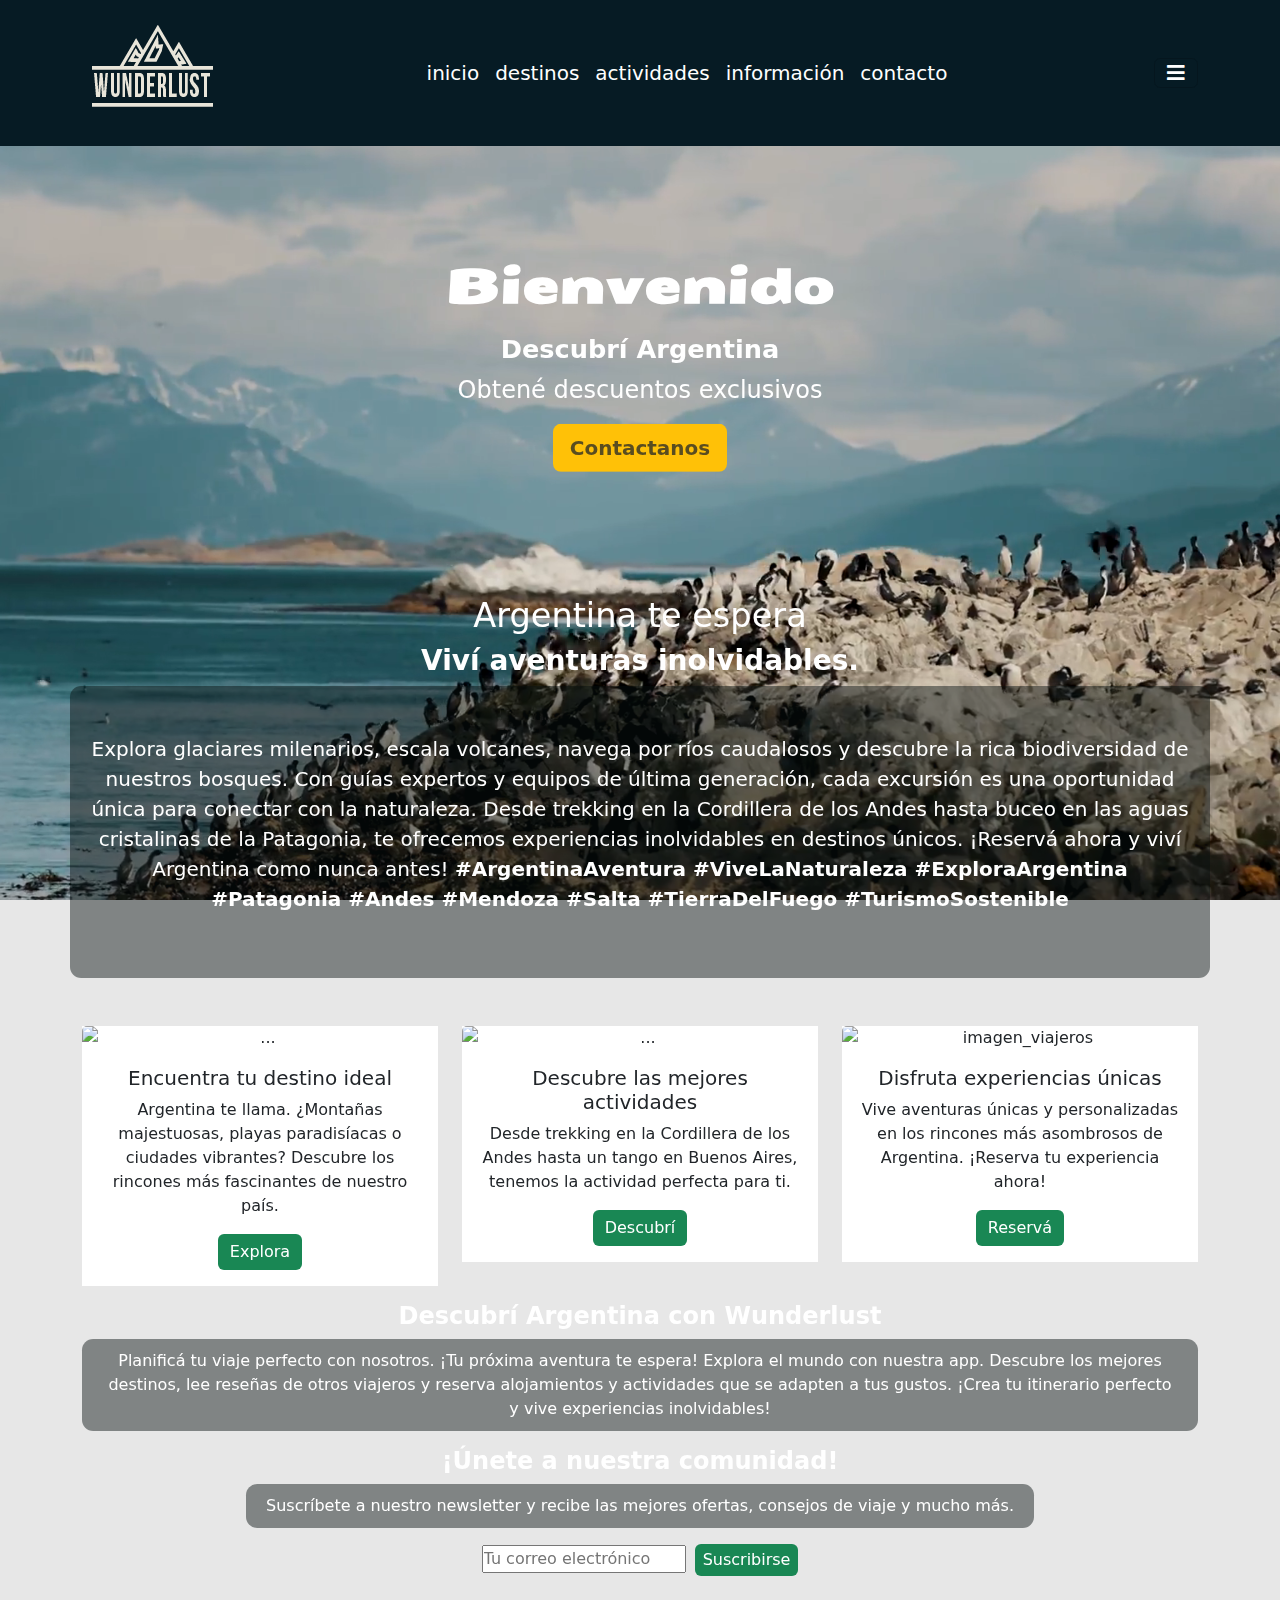
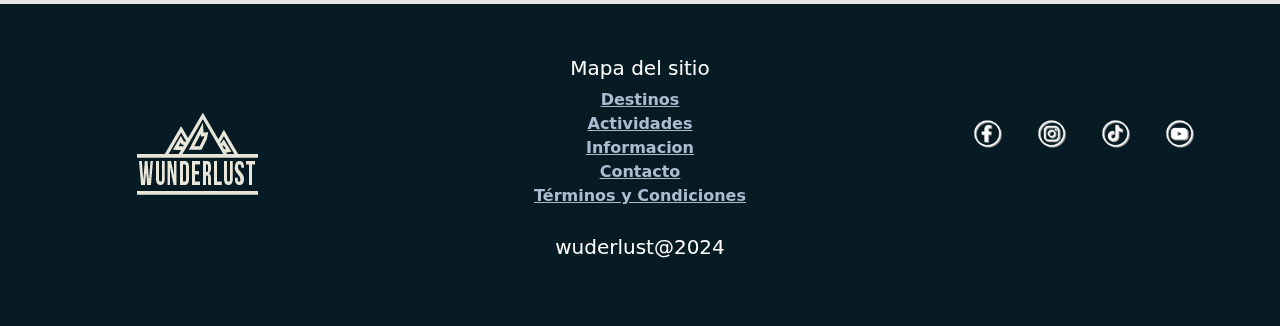
==== commit de40c89d: "avances diseño final y detalles responsive" ====
--- a/index.html
+++ b/index.html
@@ -171,7 +171,7 @@
                     <h3 class="fs-3 text-center fw-semibold ">Viví aventuras
                         inolvidables.</h3>
                     <div
-                        class="container text-white justify-content-center px-3 py-3">
+                        class="container text-white justify-content-center px-3 py-5">
                         <p class="fs-5">Explora glaciares milenarios, escala
                             volcanes, navega
                             por ríos caudalosos y descubre la rica
--- a/css/style.css
+++ b/css/style.css
@@ -132,10 +132,80 @@
   font-weight: 800;
 }
 
-.newsletter {
-  padding-top: 0 !important;
-}
-
+/****formulario de contacto****/
+.contact-form-area {
+  background: #fff;
+  -webkit-box-shadow: 0px 9px 45px rgba(0, 0, 0, 0.2);
+  box-shadow: 0px 2px 25px rgba(194, 194, 194, 0.25);
+  border-radius: 26px;
+  padding: 100px;
+  margin-top: 120px;
+  position: relative;
+  z-index: 1;
+}
+
+.contact-form-heading h3 {
+  color: #323657;
+  text-align: center;
+  margin-bottom: 60px;
+  font-weight: 700;
+}
+
+.contact-form-area input[type=text] {
+  width: 49.6%;
+  background-color: transparent;
+  border: none;
+  border-bottom: 1px solid #323657;
+  padding: 10px 5px;
+  color: #323657;
+}
+
+.contact-form-area input[type=email] {
+  width: 100%;
+  background-color: transparent;
+  border: none;
+  border-bottom: 1px solid #323657;
+  margin-top: 60px;
+  margin-bottom: 60px;
+  color: #323657;
+  padding: 10px 5px;
+}
+
+.contact-form-area textarea {
+  width: 100%;
+  background-color: transparent;
+  border: none;
+  border-bottom: 1px solid #323657;
+  color: #323657;
+  padding: 10px 5px;
+}
+
+#formsend {
+  background: #027368;
+  color: #ffffff;
+  border: none;
+  padding: 12px 42px;
+  text-transform: capitalize;
+  font-weight: 700;
+  cursor: pointer;
+  -webkit-transition: 0.5s;
+  transition: 0.5s;
+  border-radius: 10px;
+}
+#formsend:hover {
+  background: #04ADBF;
+}
+
+.form-contacto {
+  height: auto;
+}
+
+/*
+.newsletter{  
+    padding-top: 0 !important;
+
+
+}*/
 #map {
   width: 100%;
   height: 600px !important;
@@ -275,7 +345,6 @@
 
 main section {
   margin-bottom: 1rem;
-  /****formulario de contacto****/
 }
 main section .fs-2 {
   font-weight: 600;
@@ -283,72 +352,11 @@
   font-family: "Seymour One", sans-serif;
   font-weight: 900;
   font-size: 2.5rem;
-  font-weight: 900;
-  font-size: 2.5rem;
+  font-size: 3rem;
 }
 main section .form-contacto {
   width: 70%;
 }
-main section .contact-form-area {
-  background: #fff;
-  -webkit-box-shadow: 0px 9px 45px rgba(0, 0, 0, 0.2);
-  box-shadow: 0px 2px 25px rgba(194, 194, 194, 0.25);
-  border-radius: 26px;
-  padding: 100px;
-  margin-top: 120px;
-  position: relative;
-  z-index: 1;
-}
-main section .contact-form-heading h3 {
-  color: #323657;
-  text-align: center;
-  margin-bottom: 60px;
-  font-weight: 700;
-}
-main section .contact-form-area input[type=text] {
-  width: 49.6%;
-  background-color: transparent;
-  border: none;
-  border-bottom: 1px solid #323657;
-  padding: 10px 5px;
-  color: #323657;
-}
-main section .contact-form-area input[type=email] {
-  width: 100%;
-  background-color: transparent;
-  border: none;
-  border-bottom: 1px solid #323657;
-  margin-top: 60px;
-  margin-bottom: 60px;
-  color: #323657;
-  padding: 10px 5px;
-}
-main section .contact-form-area textarea {
-  width: 100%;
-  background-color: transparent;
-  border: none;
-  border-bottom: 1px solid #323657;
-  color: #323657;
-  padding: 10px 5px;
-}
-main section #formsend {
-  background: #027368;
-  color: #ffffff;
-  border: none;
-  padding: 12px 42px;
-  text-transform: capitalize;
-  font-weight: 700;
-  cursor: pointer;
-  -webkit-transition: 0.5s;
-  transition: 0.5s;
-  border-radius: 10px;
-}
-main section #formsend:hover {
-  background: #04ADBF;
-}
-main section .form-contacto {
-  height: auto;
-}
 main section .mapa {
   width: 70%;
 }
@@ -357,7 +365,7 @@
 }
 
 .principal {
-  margin-top: 4rem;
+  margin-top: 10rem;
   text-align: center;
   font-weight: 800;
   color: #ffffff;
@@ -391,12 +399,16 @@
   list-style: none !important;
   padding-left: 0;
   font-size: 3.5rem;
+  width: 100;
 }
 .principal .explora .btn {
   width: 5.5rem;
 }
 .principal .explora ul {
   list-style-type: none !important;
+}
+.principal .card {
+  margin-bottom: 0.5rem !important;
 }
 
 aside {
@@ -404,8 +416,11 @@
   margin-top: 1rem;
 }
 aside h3 {
+  padding: 1rem;
+  font-size: 1.5rem;
   font-weight: 500;
-  padding: 1rem;
+  color: #198754;
+  font-family: "Seymour One", sans-serif;
 }
 
 body .border {
@@ -549,7 +564,7 @@
 body .seccion_principal .fs-5 {
   font-size: 1.2rem;
   font-weight: 300;
-  line-height: 1.8rem;
+  line-height: 1.3rem;
 }
 body .seccion_principal h2 {
   font-weight: 900;
@@ -678,6 +693,7 @@
   }
   /**************************destinos*******************/
   body .principal {
+    margin-top: 0;
     text-align: center;
     font-weight: 800;
     color: #ffffff;
@@ -686,6 +702,9 @@
   body .principal .fs-5 {
     font-size: 0.6rem;
     font-weight: 300;
+  }
+  body .principal h1 {
+    font-size: 1.5rem !important;
   }
   body .principal .explora {
     flex-direction: column;
@@ -702,16 +721,21 @@
     text-decoration: none;
     list-style: none !important;
     padding-left: 0;
-    font-size: 3.5rem;
   }
   body .principal .explora .btn {
     width: 5.5rem;
   }
+  body .principal .explora p {
+    font-size: 1.5rem;
+  }
   body .principal .explora ul {
     list-style-type: none !important;
   }
   body aside {
     text-align: center;
+  }
+  body aside h3 {
+    font-size: 1rem;
   }
   /********************************************************footer**********************************************/
   footer {
@@ -733,7 +757,7 @@
   }
   /*******************************actividades****************/
   body .seccion_principal {
-    margin-top: 2rem !important;
+    margin-top: 0.5rem !important;
   }
   body .seccion_principal h1 {
     font-size: 1.3rem !important;
@@ -835,9 +859,6 @@
     font-size: 1rem !important;
   }
   /***************************destinos***************************/
-  .principal {
-    margin-top: 4rem !important;
-  }
   .principal h1 {
     font-size: 1rem !important;
   }
@@ -861,13 +882,21 @@
     text-decoration: none;
     list-style: none !important;
     padding-left: 0;
-    font-size: 1.5rem;
   }
   .principal .explora .btn {
     width: 5.5rem;
   }
+  .principal .explora p {
+    font-size: 1rem !important;
+  }
+  .principal aside h3 {
+    font-size: 0.6rem;
+  }
   /**************************actividades******************************/
   /*******************************actividades****************/
+  body {
+    margin-top: 10rem !important;
+  }
   body .seccion_principal {
     margin-top: 2rem !important;
   }
@@ -889,7 +918,7 @@
     margin-bottom: 0.1rem !important;
   }
   body .seccion_principal .py-5 .card {
-    margin-bottom: 5% !important;
+    margin-bottom: 10px !important;
   }
   body .seccion_principal .py-5 .card .card-body .fs-5 {
     text-align: center;
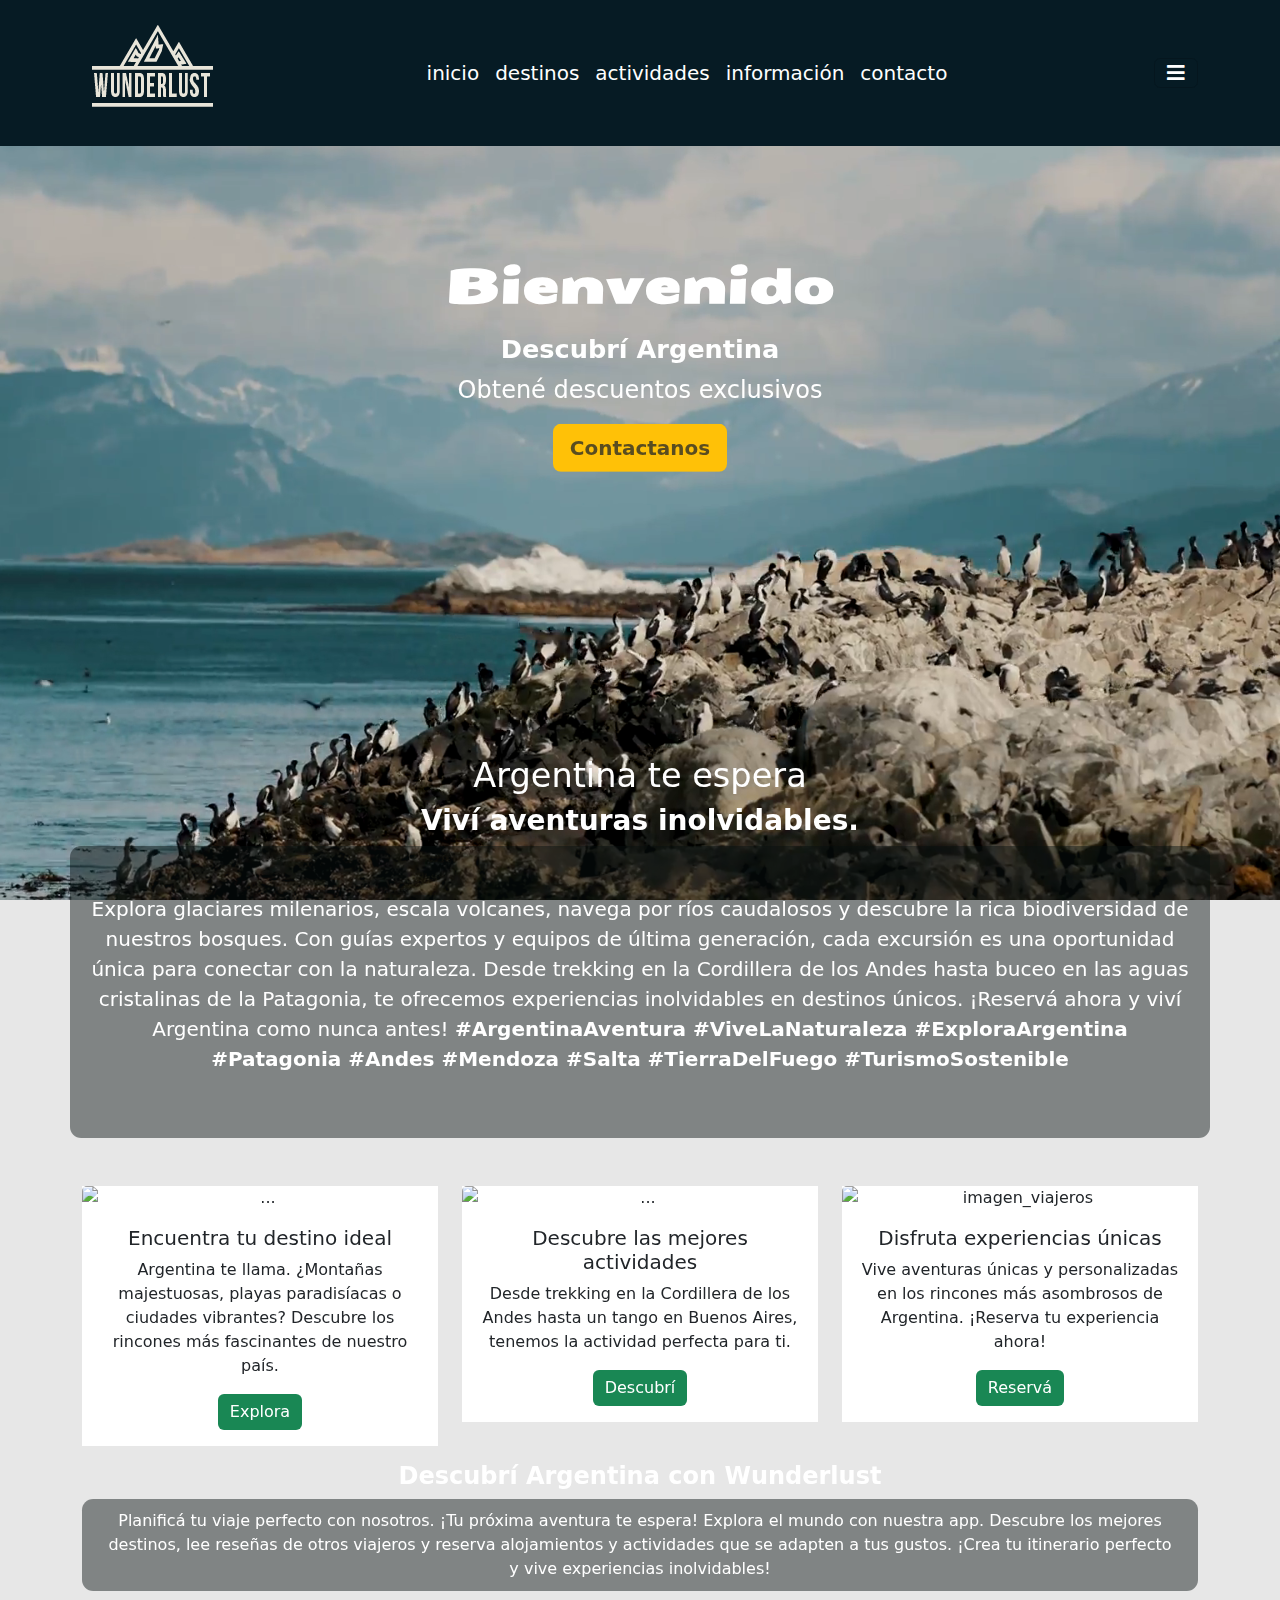
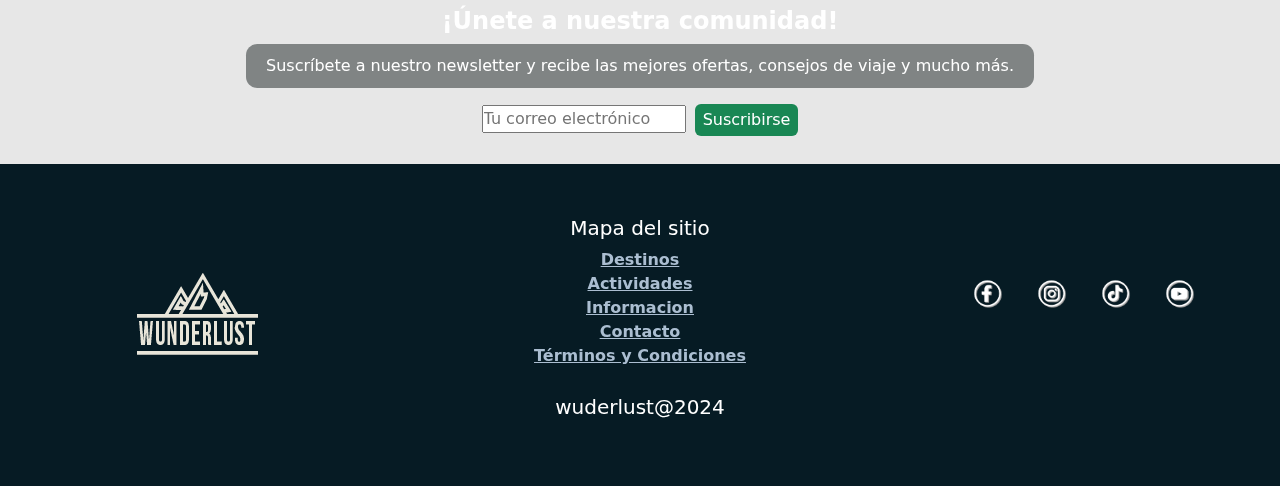
==== commit f481a439: "finalizando responsive para entrega, corrección de html y scss" ====
--- a/index.html
+++ b/index.html
@@ -5,9 +5,16 @@
         <meta charset="UTF-8">
         <meta name="viewport" content="width=device-width, initial-scale=1.0">
         <meta http-equiv="X-UA-Compatible" content="ie=edge">
-        <meta name="description" content="proyecto final">
-        <meta name="keywords" content="pagina web">
+        <!--meta description-->
+        <meta name="description" content=" Explora Argentina. Naturaleza, aventura y experiencias únicas. Encuentra los mejores destinos, alojamientos y actividades para tu próximo viaje. Planifica con guías detalladas y precios para todos los presupuestos.">
+        <!---meta tag keywords 5 a 15-->
+        <meta name="keywords" content="vacaciones Argentina, viajes Argentina, trekking,tours, destinos, actividades, naturaleza, excursiones, experiencias," content="pagina web"> 
+        <!---meta author-->      
         <meta name="author" content="Irene Imbriani">
+        <!---meta phone-->
+        <meta name="telephone" content="11111111">
+        <!---meta- geo.placename-->
+        <meta name="geo.placename" content="Argentina">
         <!--------google fonts-------->
         <link rel="preconnect" href="https://fonts.googleapis.com">
         <link rel="preconnect" href="https://fonts.gstatic.com" crossorigin>
@@ -27,7 +34,7 @@
             crossorigin="anonymous">
         <!--------css------>
         <link rel="stylesheet" type="text/css" href="css/style.css">
-        <title>inicio</title>
+        <title>Bienvenidos a  wuderlust</title>
         <!------favicon-->
         <link rel="shortcut icon" href="assets/favicon.ico" type="image/x-icon">
         <link rel="icon" href="/favicon.ico" type="image/x-icon">
@@ -89,7 +96,7 @@
                     <div class="col-12 col-md-8 flex-column align-items-center">
                         <div class="container-fluid texto-bienvenida">
                             <h1 class="bienvenido">
-                                Bienvenido
+                                Bienvenido 
                             </h1>
                             <h3 class="descubri fw-bold">
                                 Descubrí Argentina
--- a/css/style.css
+++ b/css/style.css
@@ -343,27 +343,28 @@
   padding: 10px 20px;
 }
 
+/*desactiva el hoover cuando el modal está abierto*/
 main section {
   margin-bottom: 1rem;
-}
-main section .fs-2 {
-  font-weight: 600;
+  margin-top: 10rem;
+}
+main section h1 {
+  font-size: 3rem;
+  font-weight: 400;
   color: #ff4400;
   font-family: "Seymour One", sans-serif;
   font-weight: 900;
   font-size: 2.5rem;
-  font-size: 3rem;
-}
-main section .form-contacto {
-  width: 70%;
-}
-main section .mapa {
-  width: 70%;
 }
 main .contactanos {
   justify-content: center;
 }
-
+main .contactanos p {
+  text-align: center;
+  font-size: 2.5em;
+}
+
+/*desactiva el hoover cuando el modal está abierto*/
 .principal {
   margin-top: 10rem;
   text-align: center;
@@ -423,6 +424,7 @@
   font-family: "Seymour One", sans-serif;
 }
 
+/*desactiva el hoover cuando el modal está abierto*/
 body .border {
   width: 160px;
   height: 5px;
@@ -548,6 +550,7 @@
   }
 }
 
+/*desactiva el hoover cuando el modal está abierto*/
 body {
   background-color: #e7e7e7;
 }
@@ -589,6 +592,21 @@
 body .seccion_principal .card {
   border-radius: 1rem;
 }
+body .seccion_principal .card .modal.show:hover {
+  background-color: transparent;
+  border-color: transparent;
+  box-shadow: none;
+  cursor: default;
+  pointer-events: none;
+  transform: none;
+}
+body .seccion_principal .card .card {
+  pointer-events: none !important;
+  z-index: index 100;
+}
+body .seccion_principal .card hover {
+  background-color: transparent;
+}
 body .seccion_principal .card .card-body .fs-5 {
   text-align: center;
 }
@@ -600,6 +618,16 @@
   background-color: #198754;
   border: #198754;
   margin-bottom: 2rem !important;
+}
+body .seccion_principal .modal {
+  position: fixed;
+  top: 50%;
+  left: 50%;
+  transform: translate(-50%, -50%);
+  z-index: 9999;
+}
+body .seccion_principal .modal.show {
+  pointer-events: none;
 }
 body article {
   background-color: #198754;
@@ -726,7 +754,7 @@
     width: 5.5rem;
   }
   body .principal .explora p {
-    font-size: 1.5rem;
+    font-size: 2rem;
   }
   body .principal .explora ul {
     list-style-type: none !important;
@@ -800,22 +828,24 @@
   }
   /********************************contacto******************************/
   main section {
-    text-align: center;
-  }
-  main section p .fs-2 {
-    font-weight: 600;
+    margin-bottom: 1rem;
+  }
+  main section h1 {
+    font-size: 1.5rem;
+    font-weight: 400;
     color: #ff4400;
     font-family: "Seymour One", sans-serif;
     font-weight: 900;
     font-size: 2.5rem;
-    font-weight: 900;
-    font-size: 2.5rem;
+  }
+  main section .card p {
+    font-size: 80% !important;
   }
   main section .form-contacto {
-    width: 100%;
+    width: 80%;
   }
   main section .mapa {
-    width: 100%;
+    width: 70%;
   }
   main .contactanos {
     justify-content: center;
@@ -841,7 +871,7 @@
   }
   /****************************este es el final de la mrdiquerie de 768 no borrar!!!!*******************/
 }
-@media (min-width: 320px) and (max-width: 767px) {
+@media (max-width: 767px) {
   /***************************información**********************************/
   .info {
     margin-top: 8rem !important;
@@ -887,18 +917,18 @@
     width: 5.5rem;
   }
   .principal .explora p {
-    font-size: 1rem !important;
+    font-size: 1.5rem !important;
   }
   .principal aside h3 {
     font-size: 0.6rem;
   }
   /**************************actividades******************************/
-  /*******************************actividades****************/
   body {
     margin-top: 10rem !important;
   }
   body .seccion_principal {
     margin-top: 2rem !important;
+    text-align: center;
   }
   body .seccion_principal h1 {
     font-size: 1.3rem !important;
@@ -919,11 +949,18 @@
   }
   body .seccion_principal .py-5 .card {
     margin-bottom: 10px !important;
+    text-align: center;
   }
   body .seccion_principal .py-5 .card .card-body .fs-5 {
-    text-align: center;
-  }
-  /*contacto*/
+    font-weight: 400;
+  }
+  /***************contacto***********/
+  main section {
+    margin-top: 0rem !important;
+  }
+  main section h1 {
+    font-size: 1.5rem;
+  }
   main section .form-contacto {
     width: 100%;
   }
@@ -931,34 +968,36 @@
     /* ... other styles ... */
   }
 }
-@media (min-width: 320px) and (max-width: 767px) and (max-width: 768px) {
+@media (max-width: 767px) and (max-width: 768px) {
   main section .contact-form-area {
     padding: 50px;
     margin-top: 50px;
   }
 }
-@media (min-width: 320px) and (max-width: 767px) and (max-width: 320px) {
+@media (max-width: 767px) and (max-width: 320px) {
   main section .contact-form-area {
     padding: 20px;
     margin-top: 30px;
   }
 }
-@media (min-width: 320px) and (max-width: 767px) {
+@media (max-width: 767px) {
   main section .contact-form-area input[type=text],
   main section .contact-form-area input[type=email],
   main section .contact-form-area textarea {
-    width: 100%; /* Make all inputs full-width on smaller screens */
+    width: 100%;
+    /* Make all inputs full-width on smaller screens */
     height: auto;
   }
 }
-@media (min-width: 320px) and (max-width: 767px) and (min-width: 768px) {
+@media (max-width: 767px) and (min-width: 768px) {
   main section .contact-form-area input[type=text],
   main section .contact-form-area input[type=email],
   main section .contact-form-area textarea {
-    width: 49.6%; /* Restore original width for larger screens */
-  }
-}
-@media (min-width: 320px) and (max-width: 767px) {
+    width: 49.6%;
+    /* Restore original width for larger screens */
+  }
+}
+@media (max-width: 767px) {
   main section .mapa {
     width: 100%;
   }
@@ -1017,5 +1056,6 @@
     justify-content: space-around;
   }
 }
+/*desactiva el hoover cuando el modal está abierto*/
 
 /*# sourceMappingURL=style.css.map */
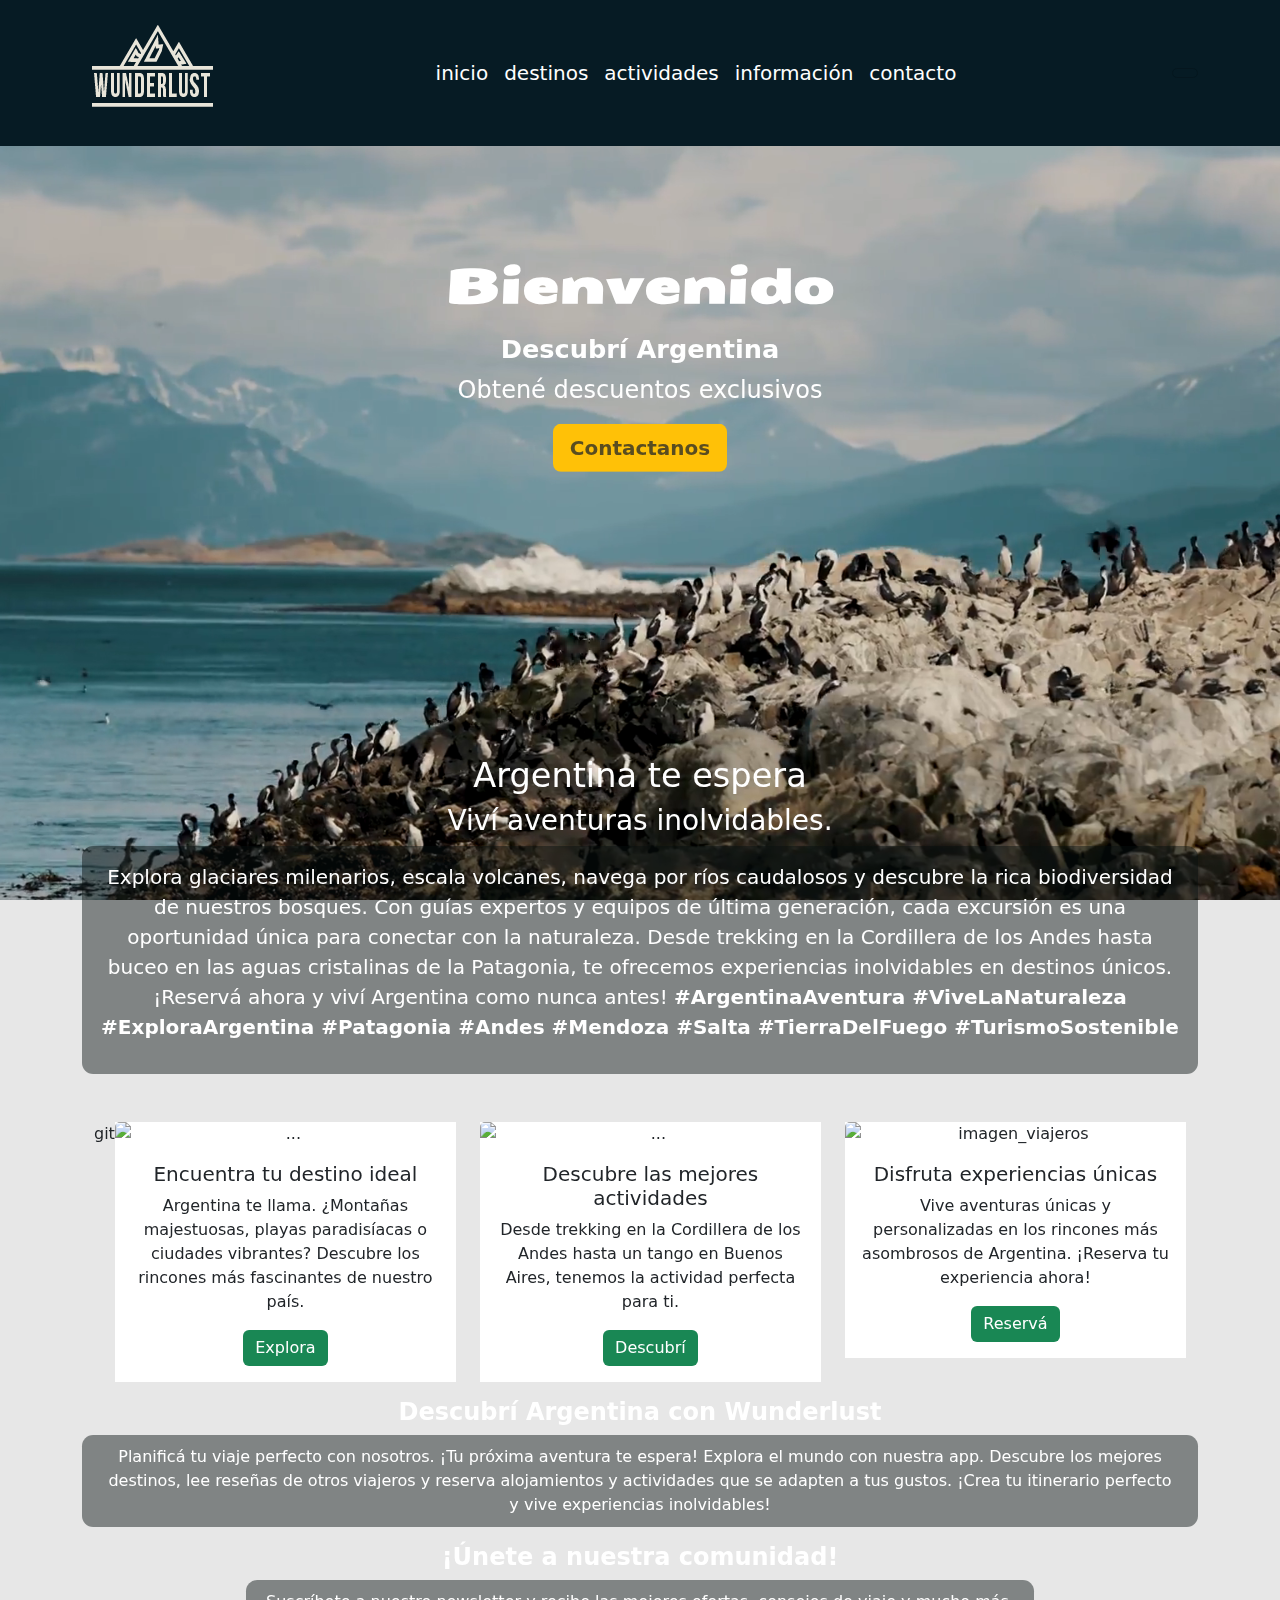
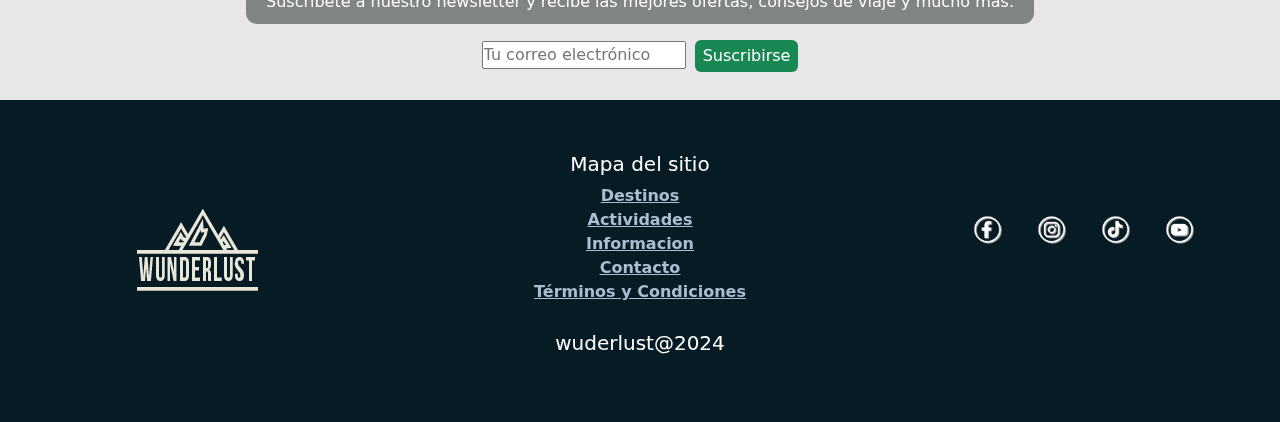
==== commit eaeeb46f: "volviendo a commit anterior en una rama nueva de respaldo, agregando seo" ====
--- a/index.html
+++ b/index.html
@@ -1,102 +1,90 @@
 <!DOCTYPE html>
 <html lang="en">
 
-    <head>
-        <meta charset="UTF-8">
-        <meta name="viewport" content="width=device-width, initial-scale=1.0">
-        <meta http-equiv="X-UA-Compatible" content="ie=edge">
-        <!--meta description-->
-        <meta name="description" content=" Explora Argentina. Naturaleza, aventura y experiencias únicas. Encuentra los mejores destinos, alojamientos y actividades para tu próximo viaje. Planifica con guías detalladas y precios para todos los presupuestos.">
-        <!---meta tag keywords 5 a 15-->
-        <meta name="keywords" content="vacaciones Argentina, viajes Argentina, trekking,tours, destinos, actividades, naturaleza, excursiones, experiencias," content="pagina web"> 
-        <!---meta author-->      
-        <meta name="author" content="Irene Imbriani">
-        <!---meta phone-->
-        <meta name="telephone" content="11111111">
-        <!---meta- geo.placename-->
-        <meta name="geo.placename" content="Argentina">
-        <!--------google fonts-------->
-        <link rel="preconnect" href="https://fonts.googleapis.com">
-        <link rel="preconnect" href="https://fonts.gstatic.com" crossorigin>
-        <link
-            href="https://fonts.googleapis.com/css2?family=Playwrite+DE+Grund:wght@100..400&family=Praise&family=Seymour+One&display=swap"
-            rel="stylesheet">
-
-        <!------fontawesome---------->
-        <link rel="stylesheet"
-            href="https://use.fontawesome.com/releases/v5.12.1/css/all.css"
-            crossorigin="anonymous">
-        <!--------------bootstrap------------>
-        <link
-            href="https://cdn.jsdelivr.net/npm/bootstrap@5.3.3/dist/css/bootstrap.min.css"
-            rel="stylesheet"
-            integrity="sha384-QWTKZyjpPEjISv5WaRU9OFeRpok6YctnYmDr5pNlyT2bRjXh0JMhjY6hW+ALEwIH"
-            crossorigin="anonymous">
-        <!--------css------>
-        <link rel="stylesheet" type="text/css" href="css/style.css">
-        <title>Bienvenidos a  wuderlust</title>
-        <!------favicon-->
-        <link rel="shortcut icon" href="assets/favicon.ico" type="image/x-icon">
-        <link rel="icon" href="/favicon.ico" type="image/x-icon">
-    </head>
-
-    <body>
-
-        <header>
-            <nav class="navbar navbar-expand-lg fixed-top">
-                <div class="container d-flex">
-
-                    <!--------itemprop e itemtype para SEO y logo------>
-                    <a href="index.html">
-                        <img class="logo img-fluid pb-3"
-                            src="assets/logo-01.png" alt="logo-wunderlust"
-                            itemprop="logo"
-                            itemscope itemtype="http://schema.org/Organization">
-                    </a>
-
-                    <div class="collapse navbar-collapse" id="navbarText">
-                        <ul
-                            class="navbar-nav me-auto mb-2 mb-lg-0 fs-5 mx-auto text-center">
-                            <li class="nav-item"><a
-                                    class="nav-link nav-link-active text-white"
-                                    href="index.html">inicio</a>
-                            </li>
-                            <li class="nav-item"><a class="nav-link text-white"
-                                    href="html/destinos.html">destinos</a>
-                            </li>
-                            <li class="nav-item"><a class="nav-link text-white"
-                                    href="html/actividades.html">actividades</a>
-                            </li>
-                            <li class="nav-item"><a class="nav-link text-white"
-                                    href="html/informacion.html">información</a>
-                            </li>
-                            <li class="nav-item"><a class="nav-link text-white"
-                                    href="html/contacto.html">contacto</a>
-                            </li>
-
-                        </ul>
-                    </div>
-
-                    <button class="navbar-toggler" type="button"
-                        data-bs-toggle="collapse" data-bs-target="#navbarText"
-                        aria-controls="navbarText" aria-expanded="false"
-                        aria-label="Toggle navigation">
-                        <i class="fas fa-solid fa-bars fa-1x"></i>
-                        <span class="navbar-toggler-icon"></span>
-                    </button>
-                </div>
-            </nav>
-
-        </header>
-
-        <!---->
-        <main>
-            <section class="container-fluid">
-                <div class="row">
-                    <div class="col-12 col-md-8 flex-column align-items-center">
+<head>
+    <meta charset="UTF-8">
+    <meta name="viewport" content="width=device-width, initial-scale=1.0">
+    <meta http-equiv="X-UA-Compatible" content="ie=edge">  
+      <!--meta description-->
+      <meta name="description" content=" Explora Argentina. Naturaleza, aventura y experiencias únicas. Encuentra los mejores destinos, alojamientos y actividades para tu próximo viaje. Planifica con guías detalladas y precios para todos los presupuestos.">
+      <!---meta tag keywords 5 a 15-->
+      <meta name="keywords" content="vacaciones Argentina, viajes Argentina, trekking,tours, destinos, actividades, naturaleza, excursiones, experiencias," content="pagina web"> 
+      <!---meta author-->      
+      <meta name="author" content="Irene Imbriani">
+      <!---meta phone-->
+      <meta name="telephone" content="11111111">
+      <!---meta- geo.placename-->
+      <meta name="geo.placename" content="Argentina">
+    <!--------google fonts-------->
+    <link rel="preconnect" href="https://fonts.googleapis.com">
+    <link rel="preconnect" href="https://fonts.gstatic.com" crossorigin>
+    <link
+        href="https://fonts.googleapis.com/css2?family=Playwrite+DE+Grund:wght@100..400&family=Praise&family=Seymour+One&display=swap"
+        rel="stylesheet">
+
+    <!------fontawesome---------->
+    <link rel="stylesheet" href="https://use.fontawesome.com/releases/v5.12.1/css/all.css" crossorigin="anonymous">
+    <!--------------bootstrap------------>
+    <link href="https://cdn.jsdelivr.net/npm/bootstrap@5.3.3/dist/css/bootstrap.min.css" rel="stylesheet"
+        integrity="sha384-QWTKZyjpPEjISv5WaRU9OFeRpok6YctnYmDr5pNlyT2bRjXh0JMhjY6hW+ALEwIH" crossorigin="anonymous">
+    <!--------css------>
+    <link rel="stylesheet" type="text/css" href="css/style.css">
+    <title>inicio</title>
+    <!------favicon-->
+    <link rel="shortcut icon" href="assets/favicon.ico" type="image/x-icon">
+    <link rel="icon" href="/favicon.ico" type="image/x-icon">
+</head>
+
+<body>
+
+    <header>
+
+        <nav class="navbar navbar-expand-lg fixed-top">
+            <div class="container d-flex">
+
+                <!--------itemprop e itemtype para SEO y logo------>
+                <a href="index.html">
+                    <img class="logo img-fluid pb-3" src="assets/logo-01.png" alt="logo-wunderlust" itemprop="logo"
+                        itemscope itemtype="http://schema.org/Organization">
+                </a>
+
+               
+
+                <div class="collapse navbar-collapse" id="navbarText">
+                    <ul class="navbar-nav me-auto mb-2 mb-lg-0 fs-5 mx-auto text-center">
+                        <li class="nav-item"><a class="nav-link nav-link-active text-white" href="index.html">inicio</a>
+                        </li>
+                        <li class="nav-item"><a class="nav-link text-white" href="html/destinos.html">destinos</a>
+                        </li>
+                        <li class="nav-item"><a class="nav-link text-white" href="html/actividades.html">actividades</a>
+                        </li>
+                        <li class="nav-item"><a class="nav-link text-white" href="html/informacion.html">información</a>
+                        </li>
+                        <li class="nav-item"><a class="nav-link text-white" href="html/contacto.html">contacto</a>
+                        </li>
+
+                    </ul>
+                </div>
+
+
+
+                <button class="navbar-toggler" type="button" data-bs-toggle="collapse" data-bs-target="#navbarText"
+                    aria-controls="navbarText" aria-expanded="false" aria-label="Toggle navigation">
+                    <span class="navbar-toggler-icon"></span>
+                </button>
+            </div>
+        </nav>
+
+    </header>
+
+    <!---->
+    <main>
+        <section class="container">
+            <div class="row">
+                <div class="col-12 col-md-8 flex-column align-items-center">                 
                         <div class="container-fluid texto-bienvenida">
                             <h1 class="bienvenido">
-                                Bienvenido 
+                                Bienvenido
                             </h1>
                             <h3 class="descubri fw-bold">
                                 Descubrí Argentina
@@ -105,82 +93,68 @@
                             <div class="descuento">
                                 <p>Obtené descuentos exclusivos</p>
                                 <span class="w-100">
-                                    <button type="button"
-                                        class="btn fw-bold btn-lg text-dark text-opacity-75 bg-warning"
-                                        data-bs-toggle="modal"
-                                        data-bs-target="#exampleModal"
+                                    <button type="button" class="btn fw-bold btn-lg text-dark text-opacity-75 bg-warning"
+                                        data-bs-toggle="modal" data-bs-target="#exampleModal"
                                         data-bs-whatever="@fat">Contactanos
                                     </button>
                                 </span>
                             </div>
                         </div>
-                        <div class="modal fade" id="exampleModal" tabindex="-1"
-                            aria-labelledby="exampleModalLabel"
+                        <div class="modal fade" id="exampleModal" tabindex="-1" aria-labelledby="exampleModalLabel"
                             aria-hidden="true">
                             <div class="modal-dialog">
                                 <div class="modal-content">
                                     <div class="modal-header">
-                                        <h1 class="modal-title fs-5"
-                                            id="exampleModalLabel">New
+                                        <h1 class="modal-title fs-5" id="exampleModalLabel">New
                                             message</h1>
-                                        <button type="button" class="btn-close"
-                                            data-bs-dismiss="modal"
+                                        <button type="button" class="btn-close" data-bs-dismiss="modal"
                                             aria-label="Close"></button>
                                     </div>
                                     <div class="modal-body">
                                         <form>
                                             <div class="mb-3">
-                                                <label for="recipient-name"
-                                                    class="col-form-label">Recipient:</label>
-                                                <input type="text"
-                                                    class="form-control"
-                                                    id="recipient-name">
+                                                <label for="recipient-name" class="col-form-label">Recipient:</label>
+                                                <input type="text" class="form-control" id="recipient-name">
                                             </div>
                                             <div class="mb-3">
-                                                <label for="message-text"
-                                                    class="col-form-label">Message:</label>
-                                                <textarea class="form-control"
-                                                    id="message-text"></textarea>
+                                                <label for="message-text" class="col-form-label">Message:</label>
+                                                <textarea class="form-control" id="message-text"></textarea>
                                             </div>
                                         </form>
                                     </div>
                                     <div class="modal-footer">
-                                        <button type="button"
-                                            class="btn btn-secondary"
+                                        <button type="button" class="btn btn-secondary"
                                             data-bs-dismiss="modal">Close</button>
-                                        <button type="button"
-                                            class="btn btn-primary">Send
+                                        <button type="button" class="btn btn-primary">Send
                                             message</button>
                                     </div>
                                 </div>
                             </div>
                         </div>
-
-                    </div>
-
-                    <div
-                        class="background_video embed-responsive embed-responsive-16by9">
-                        <video autoplay loop muted>
-                            <source src="assets/banner_1920x1080 OPT.m4v"
-                                type="video/mp4">
-                        </video>
-                    </div>
-
-                </div>
-
-            </section>
-        </main>
-
-        <section class="container-fluid">
-            <div class="row">
-                <div class="col-12">
-                    <h2 class="disfruta">Argentina te espera</h2>
-                    <h3 class="fs-3 text-center fw-semibold ">Viví aventuras
-                        inolvidables.</h3>
-                    <div
-                        class="container text-white justify-content-center px-3 py-5">
-                        <p class="fs-5">Explora glaciares milenarios, escala
-                            volcanes, navega
+                  
+
+                </div>
+                
+                
+                <div class="background_video embed-responsive embed-responsive-16by9">
+                    <video autoplay loop muted>
+                        <source src="assets/banner_1920x1080 OPT.m4v" type="video/mp4">
+                    </video>
+                </div>
+
+            </div>
+
+        </section>
+    </main>
+
+    <section class="container">
+        <div class="row">
+            <div class="col-12">
+                <h2 class="disfruta">Argentina te espera</h2>
+                <h3 class="fs-3 text-center ">Viví aventuras
+                    inolvidables.</h3>
+                    <div class="container text-white justify-content-center px-3 py-3">
+                        <p class="fs-5">Explora glaciares milenarios, escala volcanes, navega
                             por ríos caudalosos y descubre la rica
                             biodiversidad de nuestros bosques. Con guías
                             expertos y equipos de última generación, cada
@@ -202,12 +176,12 @@
                 </div>
             </div>
 
-            <div class="container d-flex justify-content-around pt-5">
+            <div class="container d-flex justify-content-around pt-5">git 
                 <div class="row">
+
                     <div class="col-12 col-lg-4">
                         <div class="card border-0">
-                            <img src="assets/viajeros2.jpg" class="card-img-top"
-                                alt="...">
+                            <img src="assets/viajeros2.jpg" class="card-img-top" alt="...">
                             <div class="card-body">
                                 <h5 class="card-title">Encuentra tu destino
                                     ideal</h5>
@@ -217,16 +191,14 @@
                                     Descubre los
                                     rincones más fascinantes de nuestro país.
                                 </p>
-                                <a href="#"
-                                    class="btn btn-success border-0">Explora
-                                </a>
+                                <a href="#" class="btn btn-success border-0">Explora
+                                    </a>
                             </div>
                         </div>
                     </div>
                     <div class="col-12 col-lg-4">
                         <div class="card border-0">
-                            <img src="assets/experiencias.jpg"
-                                class="card-img-top" alt="...">
+                            <img src="assets/experiencias.jpg" class="card-img-top" alt="...">
                             <div class="card-body">
                                 <h5 class="card-title">Descubre las mejores
                                     actividades</h5>
@@ -235,17 +207,15 @@
                                     hasta un tango en Buenos Aires,
                                     tenemos la actividad
                                     perfecta para ti.</p>
-                                <a href="#"
-                                    class="btn btn-success border-0">Descubrí
-                                </a>
+                                <a href="#" class="btn btn-success border-0">Descubrí
+                                  </a>
                             </div>
                         </div>
                     </div>
 
                     <div class="col-12 col-lg-4">
                         <div class="card border-0">
-                            <img
-                                src="assets/traveler-chatting-with-hostel-staff-about-local-attractions.jpg"
+                            <img src="assets/traveler-chatting-with-hostel-staff-about-local-attractions.jpg"
                                 class="card-img-top" alt="imagen_viajeros">
                             <div class="card-body">
                                 <h5 class="card-title">Disfruta experiencias
@@ -265,104 +235,85 @@
 
                 </div>
             </div>
-
-            <div class="nosotros container">
-                <h4 class="fw-bold text-center mt-3">Descubrí Argentina con
-                    Wunderlust</h4>
-                <p class="text-white fw-normal">
-                    Planificá tu viaje perfecto con nosotros.
-                    ¡Tu próxima aventura te espera! Explora el mundo con nuestra
-                    app. Descubre los mejores destinos, lee reseñas de otros
-                    viajeros y reserva alojamientos y actividades que se adapten
-                    a tus gustos. ¡Crea tu itinerario perfecto y vive
-                    experiencias inolvidables!
-                </p>
-                <div class=" align-items-center">
-                    <h4 class=" fw-bold text-center">¡Únete a nuestra
-                        comunidad!</h4>
-                    <p class="card-text text-center text-white">Suscríbete a
-                        nuestro newsletter
-                        y recibe
-                        las mejores ofertas, consejos de viaje y mucho más.</p>
-                    <div class="d-flex justify-content-center mb-0">
-                        <form>
-                            <input type="email"
-                                placeholder="Tu correo electrónico">
-                            <button type="submit"
-                                class=" rounded-2 p-1 ms-1 px-2 border-0 btn btn-success">Suscribirse</button>
-                        </form>
-                    </div>
-                </div>
-            </div>
-        </section>
-
-        <footer>
-
-            <div class="container-fluid">
-                <div class="row mt-1">
-                    <div class="col-md-3 d-flex justify-content-center mt-5">
-                        <a href="index.html" class="navbar-brand text-center">
-
-                            <img class="logo img-fluid pb-3"
-                                src="assets/logo-01.png"
-                                alt="logo-wunderlust"></a>
-
-                    </div>
-                    <div class="col-md-6 text-center">
-                        <h5 class="text-center">Mapa del sitio</h5>
-                        <ul class="list-unstyled text-white">
-
-                            <li><a href="html/destinos.html">Destinos</a></li>
-                            <li><a
-                                    href="html/actividades.html">Actividades</a></li>
-                            <li><a
-                                    href="html/informacion.html">Informacion</a></li>
-                            <li><a href="html/contacto.html">Contacto</a></li>
-                            <li><a href="#">Términos y Condiciones</a></li>
-                        </ul>
-                    </div>
-                    <div class="col-md-3 d-flex justify-content-center">
-                        <ul class="redes mt-1">
-
-                            <li> <a href="https://www.facebook.com"
-                                    target="_parent"><img
-                                        src="assets/redes/facebook.png"
-                                        class="btn btn-social-icons img"
-                                        alt="Facebook"></a></li>
-                            <li> <a href="https://www.instagram.com"
-                                    target="_parent"><img
-                                        src="assets/redes/instagram.png"
-                                        class="btn btn-social-icons img"
-                                        alt="Facebook"></a></li>
-                            <li> <a href="https://www.tiktok.com"
-                                    target="_parent"><img
-                                        src="assets/redes/tiktok .png"
-                                        class="btn btn-social-icons img"
-                                        alt="Facebook"></a></li>
-                            <li>
-                                <a href="https://www.Youtube.com"
-                                    target="_parent"><img
-                                        src="assets/redes/Youtube.png"
-                                        class="btn btn-social-icons img"
-                                        alt="Facebook"></a>
-                            </li>
-
-                        </ul>
-
-                    </div>
-                </div>
-                <div class="row mt-1">
-                    <p class="d-block text-center mt-1 fs-5">wuderlust@2024</p>
-                </div>
-
-            </footer>
-
-            <!-----------bundle de bootstrap-------->
-            <script
-                src="https://cdn.jsdelivr.net/npm/bootstrap@5.3.3/dist/js/bootstrap.bundle.min.js"
-                integrity="sha384-YvpcrYf0tY3lHB60NNkmXc5s9fDVZLESaAA55NDzOxhy9GkcIdslK1eN7N6jIeHz"
-                crossorigin="anonymous"></script>
-
-        </body>
-
-    </html>+    </section>
+
+    <section class="nosotros container">
+        <h4 class="fw-bold text-center mt-3">Descubrí Argentina con
+            Wunderlust</h4>
+        <p class="text-white fw-normal">
+            Planificá tu viaje perfecto con nosotros.
+            ¡Tu próxima aventura te espera! Explora el mundo con nuestra
+            app. Descubre los mejores destinos, lee reseñas de otros
+            viajeros y reserva alojamientos y actividades que se adapten
+            a tus gustos. ¡Crea tu itinerario perfecto y vive
+            experiencias inolvidables!
+        </p>
+  
+
+    <div class=" align-items-center">
+        <h4 class=" fw-bold text-center">¡Únete a nuestra
+            comunidad!</h4>
+        <p class="card-text text-center text-white">Suscríbete a nuestro newsletter
+            y recibe
+            las mejores ofertas, consejos de viaje y mucho más.</p>
+        <div class="d-flex justify-content-center mb-0">
+            <form>
+                <input type="email" placeholder="Tu correo electrónico">
+                <button type="submit" class=" rounded-2 p-1 ms-1 px-2 border-0 btn btn-success">Suscribirse</button>
+            </form>
+        </div>
+    </div>
+</section>
+    <footer>
+
+        <div class="container-fluid">
+            <div class="row mt-1">
+                <div class="col-md-3 d-flex justify-content-center mt-5">
+                    <a href="index.html" class="navbar-brand text-center">
+
+                        <img class="logo img-fluid pb-3" src="assets/logo-01.png" alt="logo-wunderlust"></a>
+
+                </div>
+                <div class="col-md-6 text-center">
+                    <h5 class="text-center">Mapa del sitio</h5>
+                    <ul class="list-unstyled text-white">
+
+                        <li><a href="html/destinos.html">Destinos</a></li>
+                        <li><a href="html/actividades.html">Actividades</a></li>
+                        <li><a href="html/informacion.html">Informacion</a></li>
+                        <li><a href="html/contacto.html">Contacto</a></li>
+                        <li><a href="#">Términos y Condiciones</a></li>
+                    </ul>
+                </div>
+                <div class="col-md-3 d-flex justify-content-center">
+                    <ul class="redes mt-1">
+
+                        <li> <a href="https://www.facebook.com" target="_parent"><img src="assets/redes/facebook.png"
+                                    class="btn btn-social-icons img" alt="Facebook"></a></li>
+                        <li> <a href="https://www.instagram.com" target="_parent"><img src="assets/redes/instagram.png"
+                                    class="btn btn-social-icons img" alt="Facebook"></a></li>
+                        <li> <a href="https://www.tiktok.com" target="_parent"><img src="assets/redes/tiktok .png"
+                                    class="btn btn-social-icons img" alt="Facebook"></a></li>
+                        <li>
+                            <a href="https://www.Youtube.com" target="_parent"><img src="assets/redes/Youtube.png"
+                                    class="btn btn-social-icons img" alt="Facebook"></a>
+                        </li>
+
+                    </ul>
+
+                </div>
+            </div>
+            <div class="row mt-1">
+                <p class="d-block text-center mt-1 fs-5">wuderlust@2024</p>
+            </div>
+
+    </footer>
+
+    <!-----------bundle de bootstrap-------->
+    <script src="https://cdn.jsdelivr.net/npm/bootstrap@5.3.3/dist/js/bootstrap.bundle.min.js"
+        integrity="sha384-YvpcrYf0tY3lHB60NNkmXc5s9fDVZLESaAA55NDzOxhy9GkcIdslK1eN7N6jIeHz"
+        crossorigin="anonymous"></script>
+
+</body>
+
+</html>--- a/css/style.css
+++ b/css/style.css
@@ -356,17 +356,26 @@
   font-weight: 900;
   font-size: 2.5rem;
 }
+main section .card-contacto {
+  margin-bottom: 0.5rem;
+  text-align: center;
+}
+main section .card-contacto .card-text {
+  margin: 0 auto;
+}
 main .contactanos {
   justify-content: center;
 }
-main .contactanos p {
+main .contactanos .form-contacto {
+  margin-top: -5rem;
+}
+main .contactanos .form-contacto p {
   text-align: center;
   font-size: 2.5em;
 }
 
 /*desactiva el hoover cuando el modal está abierto*/
 .principal {
-  margin-top: 10rem;
   text-align: center;
   font-weight: 800;
   color: #ffffff;
@@ -436,7 +445,7 @@
 }
 body .info h1 {
   justify-content: center;
-  font-size: 3rem !important;
+  font-size: 3rem;
 }
 body .info .container {
   align-items: center !important;
@@ -553,9 +562,6 @@
 /*desactiva el hoover cuando el modal está abierto*/
 body {
   background-color: #e7e7e7;
-}
-body .seccion_principal {
-  margin-top: 10rem;
 }
 body .seccion_principal h1 {
   color: #ff4400;
@@ -640,18 +646,18 @@
     margin-top: 25px;
   }
   body main section .row .texto-bienvenida {
-    margin-top: 1rem;
+    margin-top: -10rem;
     width: 100% !important;
   }
   body main section .row .texto-bienvenida .bienvenido {
-    font-size: 1.5rem !important;
+    font-size: 2rem;
     padding: auto;
   }
   body main section .row .texto-bienvenida .descubri {
-    font-size: 1.4rem !important;
+    font-size: 1.8rem;
   }
   body main section .row .texto-bienvenida .descuento {
-    font-size: 0.9rem;
+    font-size: 1.3rem;
   }
   body main section .row .texto-bienvenida .descuento p {
     font-size: 0.8rem;
@@ -717,7 +723,7 @@
     border: none;
   }
   body section .card {
-    margin-bottom: 5rem !important;
+    margin-bottom: 0.5rem !important;
   }
   /**************************destinos*******************/
   body .principal {
@@ -805,9 +811,19 @@
     margin-bottom: 0.1rem !important;
   }
   body .seccion_principal .py-5 .card {
-    margin-bottom: 5% !important;
+    margin-bottom: 5%;
+    align-items: center;
+  }
+  body .seccion_principal .py-5 .card .card-body {
+    text-align: center;
   }
   body .seccion_principal .py-5 .card .card-body .fs-5 {
+    text-align: center;
+  }
+  body .seccion_principal .py-5 .card .card-body strong {
+    margin: 0 auto;
+  }
+  body .seccion_principal .py-5 .card .card-body strong .card-text {
     text-align: center;
   }
   /***********************información**************************/
@@ -815,31 +831,31 @@
     margin-top: 4rem !important;
   }
   .info .nosotros {
-    font-size: 1rem !important;
+    font-size: 2rem !important;
   }
   .info .nosotros p {
     font-size: 0.2rem;
   }
   .faq h4 {
-    font-size: 1rem !important;
+    font-size: 2rem !important;
   }
   .clientes h3 {
-    font-size: 1rem !important;
+    font-size: 2rem !important;
   }
   /********************************contacto******************************/
   main section {
     margin-bottom: 1rem;
   }
   main section h1 {
-    font-size: 1.5rem;
+    font-size: 2rem;
     font-weight: 400;
-    color: #ff4400;
-    font-family: "Seymour One", sans-serif;
-    font-weight: 900;
-    font-size: 2.5rem;
-  }
-  main section .card p {
+  }
+  main section .card-contacto p {
     font-size: 80% !important;
+    margin-bottom: 0.5rem;
+  }
+  main section .card-contacto .card-title {
+    margin-top: 1.5rem;
   }
   main section .form-contacto {
     width: 80%;
@@ -848,7 +864,11 @@
     width: 70%;
   }
   main .contactanos {
-    justify-content: center;
+    text-align: center;
+  }
+  main .contactanos .fs-2 {
+    font-size: 1.5rem !important;
+    margin: 0 auto;
   }
   /*********************************header******************************/
   header {
@@ -871,141 +891,44 @@
   }
   /****************************este es el final de la mrdiquerie de 768 no borrar!!!!*******************/
 }
-@media (max-width: 767px) {
-  /***************************información**********************************/
-  .info {
-    margin-top: 8rem !important;
+@media (max-width: 320px) {
+  header .logo {
+    width: 5rem;
+    margin: 0 auto;
+  }
+  .texto-bienvenida {
+    padding-top: 8rem !important;
+  }
+  .texto-bienvenida .bienvenido {
+    font-size: 1rem !important;
+  }
+  .texto-bienvenida .descubri {
+    font-size: 0.9rem !important;
+  }
+  .texto-bienvenida .descuento {
+    font-size: 1.3rem;
+  }
+  .texto-bienvenida .descuento p {
+    font-size: 0.8rem;
+    margin: 0 auto;
+    margin-bottom: 0.5rem;
+  }
+  .p-4 {
+    padding-top: 8rem !important;
+  }
+  .seccion_principal .bienvenido {
+    padding-top: 4rem;
   }
   .info .nosotros {
-    font-size: 1rem !important;
-  }
-  .info .nosotros p {
-    font-size: 0.2rem;
+    font-size: 1.5rem !important;
   }
   .faq h4 {
-    font-size: 0.6rem !important;
+    font-size: 1.5rem !important;
   }
   .clientes h3 {
-    font-size: 1rem !important;
-  }
-  /***************************destinos***************************/
-  .principal h1 {
-    font-size: 1rem !important;
-  }
-  .principal .fs-5 {
-    color: #040746;
-    font-size: 0.6rem;
-    font-weight: 300;
-  }
-  .principal .explora {
-    flex-direction: column;
-    display: flex;
-    background-color: #08364A;
-    color: #ffffff;
-    display: flex;
-    justify-content: space-between;
-    align-items: center;
-    margin-top: 1.8rem;
-    display: flex;
-    align-items: center;
-    justify-content: space-around;
-    text-decoration: none;
-    list-style: none !important;
-    padding-left: 0;
-  }
-  .principal .explora .btn {
-    width: 5.5rem;
-  }
-  .principal .explora p {
     font-size: 1.5rem !important;
   }
-  .principal aside h3 {
-    font-size: 0.6rem;
-  }
-  /**************************actividades******************************/
-  body {
-    margin-top: 10rem !important;
-  }
-  body .seccion_principal {
-    margin-top: 2rem !important;
-    text-align: center;
-  }
-  body .seccion_principal h1 {
-    font-size: 1.3rem !important;
-  }
-  body .seccion_principal h2 {
-    font-size: 1.1rem !important;
-    width: 100% !important;
-  }
-  body .seccion_principal p {
-    font-size: 0.9rem !important;
-  }
-  body .seccion_principal .seleccion {
-    font-size: 1rem !important;
-  }
-  body .seccion_principal .py-5 col {
-    margin-top: 0.1rem !important;
-    margin-bottom: 0.1rem !important;
-  }
-  body .seccion_principal .py-5 .card {
-    margin-bottom: 10px !important;
-    text-align: center;
-  }
-  body .seccion_principal .py-5 .card .card-body .fs-5 {
-    font-weight: 400;
-  }
-  /***************contacto***********/
-  main section {
-    margin-top: 0rem !important;
-  }
-  main section h1 {
-    font-size: 1.5rem;
-  }
-  main section .form-contacto {
-    width: 100%;
-  }
-  main section .contact-form-area {
-    /* ... other styles ... */
-  }
-}
-@media (max-width: 767px) and (max-width: 768px) {
-  main section .contact-form-area {
-    padding: 50px;
-    margin-top: 50px;
-  }
-}
-@media (max-width: 767px) and (max-width: 320px) {
-  main section .contact-form-area {
-    padding: 20px;
-    margin-top: 30px;
-  }
-}
-@media (max-width: 767px) {
-  main section .contact-form-area input[type=text],
-  main section .contact-form-area input[type=email],
-  main section .contact-form-area textarea {
-    width: 100%;
-    /* Make all inputs full-width on smaller screens */
-    height: auto;
-  }
-}
-@media (max-width: 767px) and (min-width: 768px) {
-  main section .contact-form-area input[type=text],
-  main section .contact-form-area input[type=email],
-  main section .contact-form-area textarea {
-    width: 49.6%;
-    /* Restore original width for larger screens */
-  }
-}
-@media (max-width: 767px) {
-  main section .mapa {
-    width: 100%;
-  }
-  main .contactanos {
-    justify-content: center;
-  }
-}
-/******cierre mediaqueries 576 no borrar!!!**********/
+}
 @media (min-width: 768px) and (max-width: 1024px) {
   .navbar {
     position: sticky;
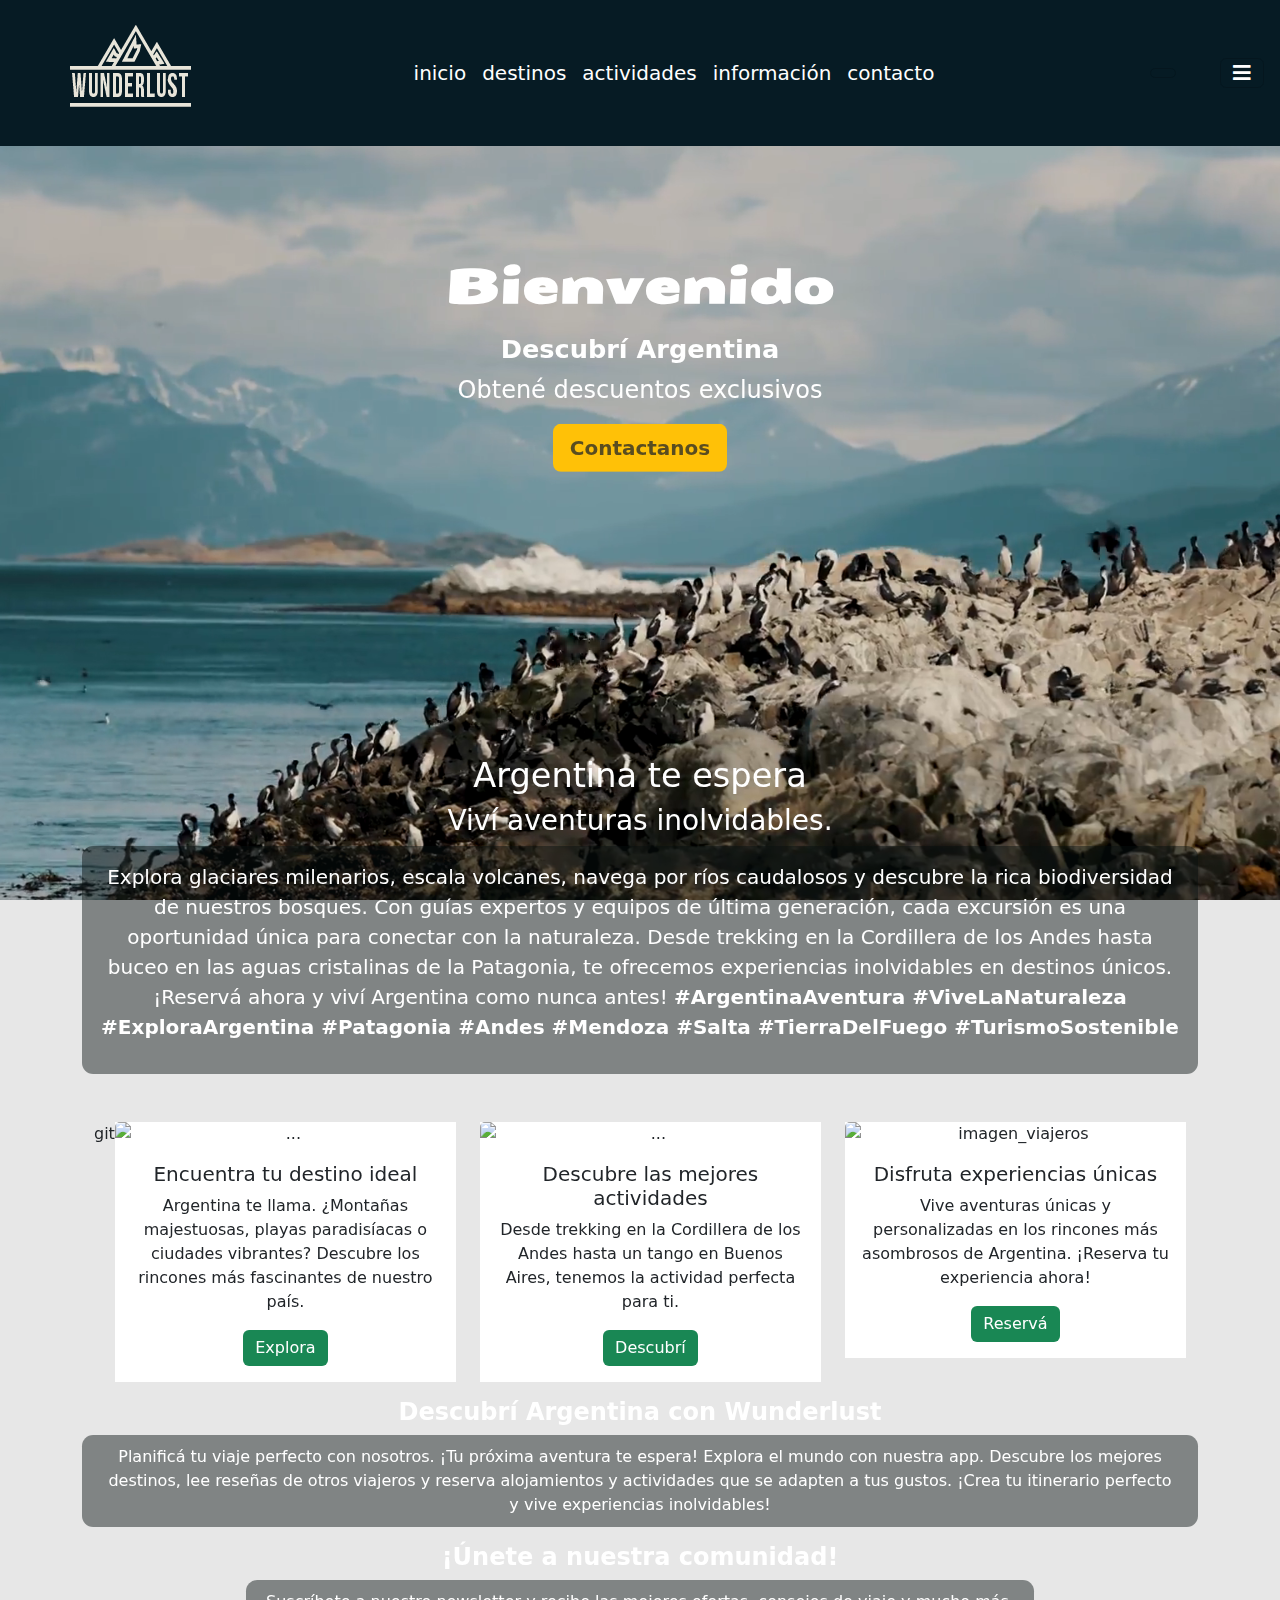
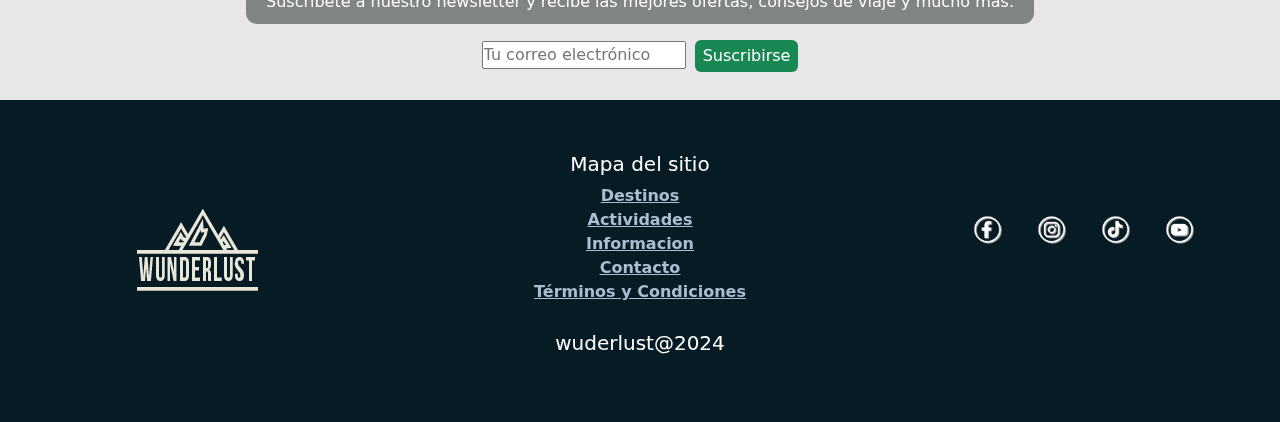
==== commit 67fee9fd: "avances recuperación de toggler icon y de código útil" ====
--- a/index.html
+++ b/index.html
@@ -73,6 +73,13 @@
                     <span class="navbar-toggler-icon"></span>
                 </button>
             </div>
+            <button class="navbar-toggler" type="button"
+            data-bs-toggle="collapse" data-bs-target="#navbarText"
+            aria-controls="navbarText" aria-expanded="false"
+            aria-label="Toggle navigation">
+            <i class="fas fa-solid fa-bars fa-1x"></i>
+            <span class="navbar-toggler-icon"></span>
+        </button>
         </nav>
 
     </header>
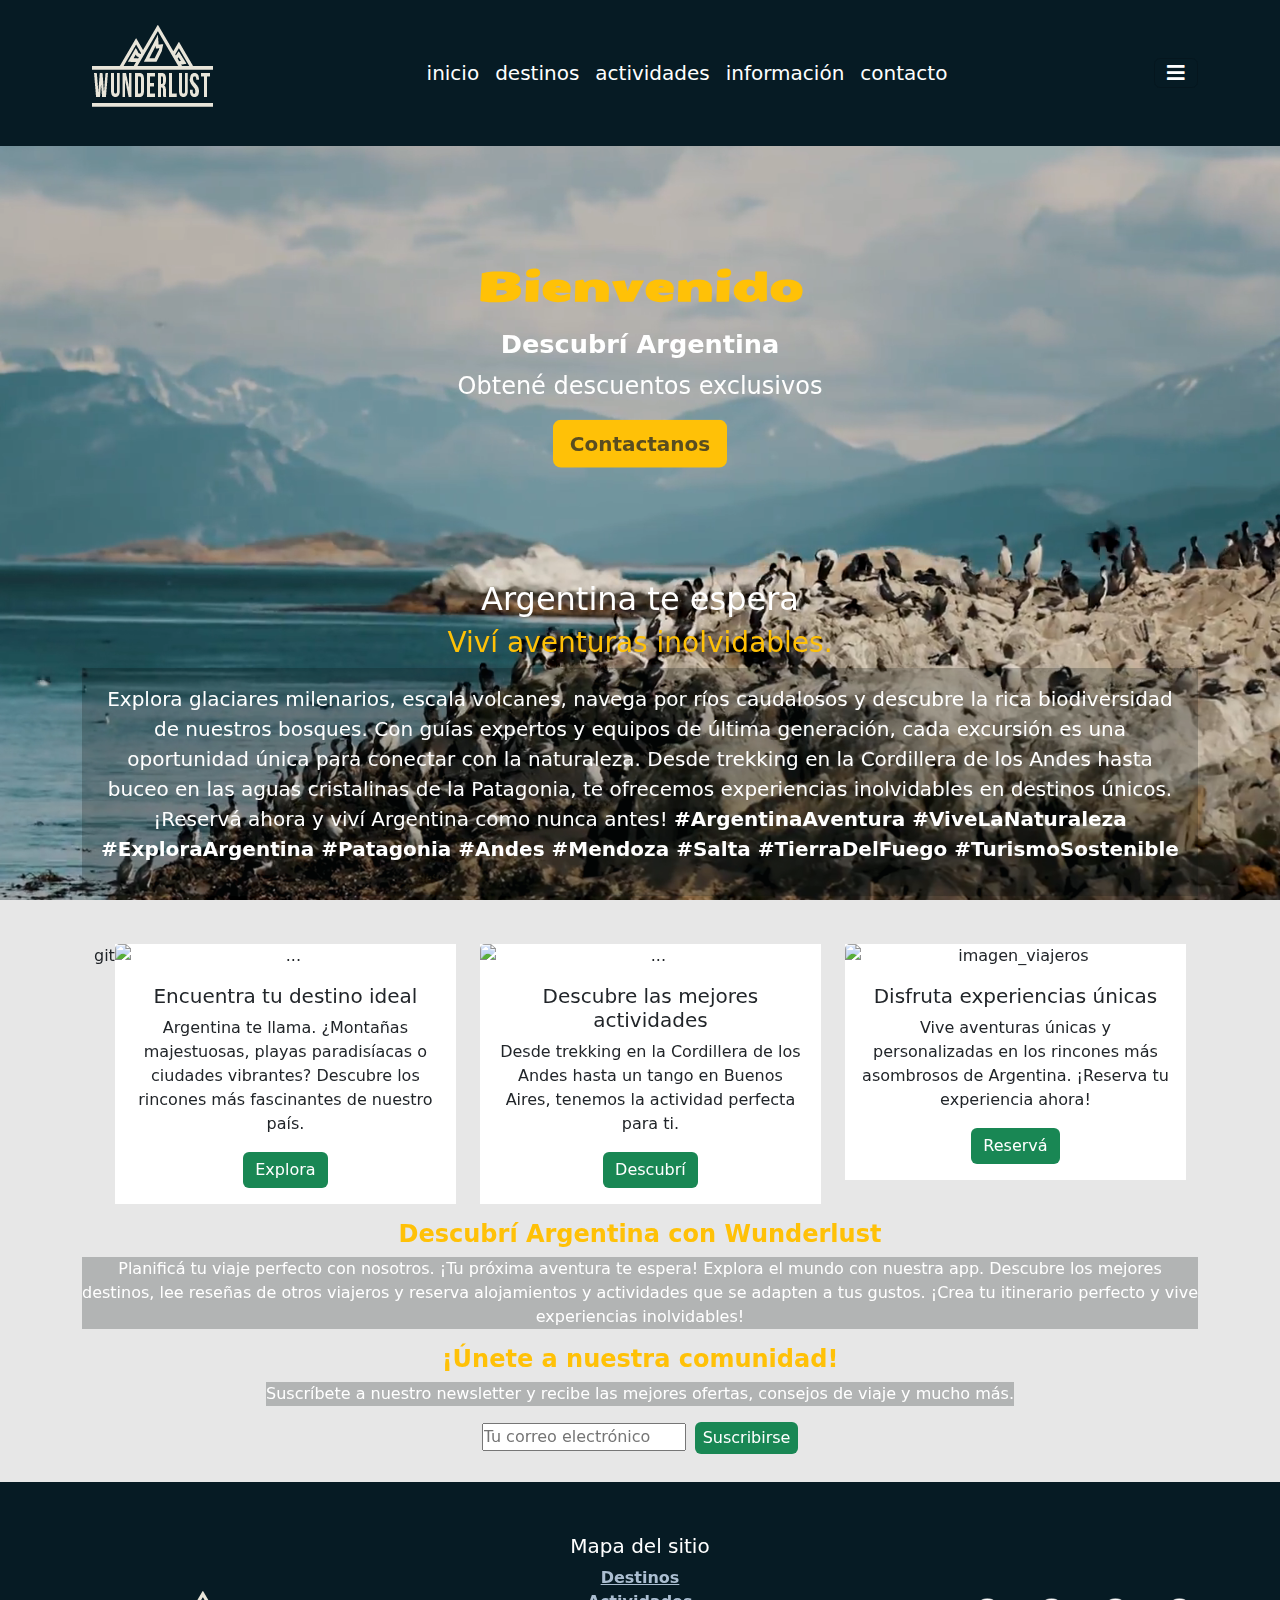
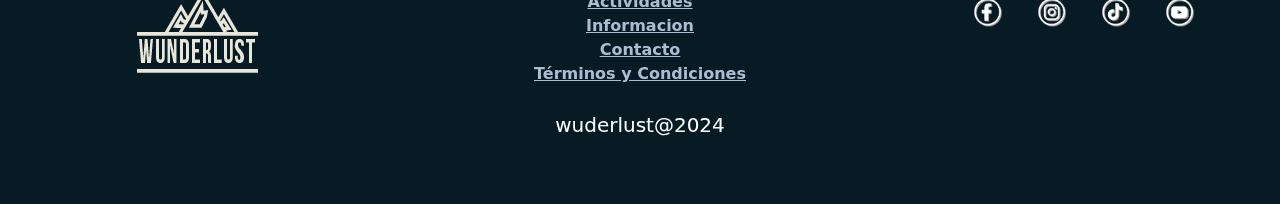
==== commit 55eade9e: "ajustes diseño responsive" ====
--- a/index.html
+++ b/index.html
@@ -67,19 +67,15 @@
                 </div>
 
 
-
-                <button class="navbar-toggler" type="button" data-bs-toggle="collapse" data-bs-target="#navbarText"
-                    aria-controls="navbarText" aria-expanded="false" aria-label="Toggle navigation">
-                    <span class="navbar-toggler-icon"></span>
-                </button>
-            </div>
-            <button class="navbar-toggler" type="button"
-            data-bs-toggle="collapse" data-bs-target="#navbarText"
-            aria-controls="navbarText" aria-expanded="false"
-            aria-label="Toggle navigation">
-            <i class="fas fa-solid fa-bars fa-1x"></i>
-            <span class="navbar-toggler-icon"></span>
-        </button>
+                <button class="navbar-toggler" type="button"
+                data-bs-toggle="collapse" data-bs-target="#navbarText"
+                aria-controls="navbarText" aria-expanded="false"
+                aria-label="Toggle navigation">
+                <i class="fas fa-solid fa-bars fa-1x"></i>
+                <span class="navbar-toggler-icon"></span>
+            </button>
+            </div>
+         
         </nav>
 
     </header>
--- a/css/style.css
+++ b/css/style.css
@@ -33,6 +33,7 @@
 header .navbar .navbar-toggler .navbar-toggler-icon {
   display: none;
   border: none;
+  background-color: #ffffff;
 }
 header .navbar ul {
   list-style: none;
@@ -200,12 +201,10 @@
   height: auto;
 }
 
-/*
-.newsletter{  
-    padding-top: 0 !important;
-
-
-}*/
+.newsletter {
+  padding-top: 0 !important;
+}
+
 #map {
   width: 100%;
   height: 600px !important;
@@ -252,8 +251,7 @@
   /* Centra el texto horizontal y verticalmente */
 }
 body main .texto-bienvenida .bienvenido {
-  color: #ffffff;
-  font-size: 3rem;
+  color: #ffc107;
   font-family: "Seymour One", sans-serif;
   padding: 10px;
 }
@@ -325,73 +323,53 @@
 body section .disfruta {
   margin-top: 5rem;
   text-align: center;
-  font-size: 2.1rem;
+  font-size: 2rem;
   color: #ffffff;
   font-weight: 500;
 }
 body section h3 {
-  color: #fff;
+  color: #ffc107;
 }
 body section h4 {
-  color: #fff;
+  color: #ffc107;
 }
 body section .text-white {
   color: #ffffff;
-  background-color: rgba(7, 15, 15, 0.4588235294);
+  background-color: rgba(7, 15, 15, 0.2352941176);
   display: inline-block;
-  border-radius: 0.7rem;
-  padding: 10px 20px;
-}
-
-/*desactiva el hoover cuando el modal está abierto*/
-main section {
-  margin-bottom: 1rem;
-  margin-top: 10rem;
-}
-main section h1 {
-  font-size: 3rem;
-  font-weight: 400;
+}
+
+main section .fs-1 {
   color: #ff4400;
   font-family: "Seymour One", sans-serif;
   font-weight: 900;
   font-size: 2.5rem;
-}
-main section .card-contacto {
-  margin-bottom: 0.5rem;
-  text-align: center;
-}
-main section .card-contacto .card-text {
-  margin: 0 auto;
-}
-main .contactanos {
-  justify-content: center;
-}
-main .contactanos .form-contacto {
-  margin-top: -5rem;
-}
-main .contactanos .form-contacto p {
-  text-align: center;
-  font-size: 2.5em;
-}
-
-/*desactiva el hoover cuando el modal está abierto*/
+  font-weight: 900;
+}
+
 .principal {
   text-align: center;
   font-weight: 800;
   color: #ffffff;
+  padding: 0;
+  margin-top: 1rem;
 }
 .principal h1 {
-  font-size: 1rem;
   font-weight: 600;
   color: #ff4400;
   font-family: "Seymour One", sans-serif;
   font-weight: 900;
   font-size: 2.5rem;
+  margin-bottom: 0;
 }
 .principal .fs-5 {
+  margin-top: auto;
   color: black;
-  font-size: 1.2rem;
-  font-weight: 300;
+  font-size: 1.8rem;
+  font-weight: 200;
+}
+.principal .container-fluid {
+  margin-top: 0;
 }
 .principal .explora {
   flex-direction: column;
@@ -409,7 +387,6 @@
   list-style: none !important;
   padding-left: 0;
   font-size: 3.5rem;
-  width: 100;
 }
 .principal .explora .btn {
   width: 5.5rem;
@@ -417,35 +394,27 @@
 .principal .explora ul {
   list-style-type: none !important;
 }
-.principal .card {
-  margin-bottom: 0.5rem !important;
-}
 
 aside {
   text-align: center;
-  margin-top: 1rem;
+  margin-top: 4rem;
 }
 aside h3 {
-  padding: 1rem;
-  font-size: 1.5rem;
-  font-weight: 500;
-  color: #198754;
-  font-family: "Seymour One", sans-serif;
-}
-
-/*desactiva el hoover cuando el modal está abierto*/
+  background-color: aquamarine;
+  font-family: "Franklin Gothic Medium", "Arial Narrow", Arial, sans-serif;
+  font-size: 2rem;
+}
+
 body .border {
   width: 160px;
   height: 5px;
-  background: #6ab04c;
+  background: #4cb06c;
   margin: 26px auto;
 }
-body .info {
-  margin-top: 8rem;
-}
 body .info h1 {
+  margin-top: 1rem;
   justify-content: center;
-  font-size: 3rem;
+  font-size: 2.5rem !important;
 }
 body .info .container {
   align-items: center !important;
@@ -559,7 +528,6 @@
   }
 }
 
-/*desactiva el hoover cuando el modal está abierto*/
 body {
   background-color: #e7e7e7;
 }
@@ -570,10 +538,10 @@
   font-size: 2.5rem;
   margin-top: 4rem;
 }
-body .seccion_principal .fs-5 {
-  font-size: 1.2rem;
-  font-weight: 300;
-  line-height: 1.3rem;
+body .seccion_principal .fs-4 {
+  font-size: 1rem;
+  font-style: italic;
+  line-height: 1.8rem;
 }
 body .seccion_principal h2 {
   font-weight: 900;
@@ -598,21 +566,6 @@
 body .seccion_principal .card {
   border-radius: 1rem;
 }
-body .seccion_principal .card .modal.show:hover {
-  background-color: transparent;
-  border-color: transparent;
-  box-shadow: none;
-  cursor: default;
-  pointer-events: none;
-  transform: none;
-}
-body .seccion_principal .card .card {
-  pointer-events: none !important;
-  z-index: index 100;
-}
-body .seccion_principal .card hover {
-  background-color: transparent;
-}
 body .seccion_principal .card .card-body .fs-5 {
   text-align: center;
 }
@@ -625,16 +578,6 @@
   border: #198754;
   margin-bottom: 2rem !important;
 }
-body .seccion_principal .modal {
-  position: fixed;
-  top: 50%;
-  left: 50%;
-  transform: translate(-50%, -50%);
-  z-index: 9999;
-}
-body .seccion_principal .modal.show {
-  pointer-events: none;
-}
 body article {
   background-color: #198754;
   color: #ffffff;
@@ -642,22 +585,40 @@
 
 /**************************************************index*****************************************************/
 @media (max-width: 768px) {
+  body header {
+    display: block;
+    justify-content: space-around;
+    flex-direction: column;
+    justify-content: flex-start;
+  }
+  body header .navbar .navbar-brand {
+    text-align: center;
+    padding: 0 2px;
+  }
+  body header .navbar .navbar-brand .logo {
+    width: 50%;
+    margin: 0 auto;
+  }
+  body header .navbar .navbar-toggler-icon {
+    display: block;
+    background-color: #ffffff;
+  }
   body main section {
-    margin-top: 25px;
+    margin: top 25px;
   }
   body main section .row .texto-bienvenida {
-    margin-top: -10rem;
+    margin-top: 1rem;
     width: 100% !important;
   }
   body main section .row .texto-bienvenida .bienvenido {
-    font-size: 2rem;
+    font-size: 1.5rem !important;
     padding: auto;
   }
   body main section .row .texto-bienvenida .descubri {
-    font-size: 1.8rem;
+    font-size: 0.9rem !important;
   }
   body main section .row .texto-bienvenida .descuento {
-    font-size: 1.3rem;
+    font-size: 0.2em;
   }
   body main section .row .texto-bienvenida .descuento p {
     font-size: 0.8rem;
@@ -695,18 +656,14 @@
     height: auto;
   }
   body section .disfruta {
-    font-size: 1.6rem;
+    font-size: 1.8rem;
     margin-top: 0.2rem;
-  }
-  body section .fs-3 {
-    font-size: 1.2rem !important;
   }
   body section .fs-5 {
     font-size: 1rem !important;
-    line-height: 1.3rem;
   }
   body section p {
-    font-size: 0.9rem;
+    font-size: 0.8rem;
     text-align: center;
     justify-self: flex-start;
   }
@@ -720,25 +677,25 @@
     z-index: 1000;
   }
   body section span .btn-danger {
+    background-color: #fa5604;
     border: none;
   }
-  body section .card {
-    margin-bottom: 0.5rem !important;
+  body .card {
+    align-items: center;
   }
   /**************************destinos*******************/
   body .principal {
-    margin-top: 0;
     text-align: center;
     font-weight: 800;
     color: #ffffff;
     padding: 0;
   }
+  body .principal h1 {
+    font-size: 1.8rem;
+  }
   body .principal .fs-5 {
     font-size: 0.6rem;
     font-weight: 300;
-  }
-  body .principal h1 {
-    font-size: 1.5rem !important;
   }
   body .principal .explora {
     flex-direction: column;
@@ -755,21 +712,16 @@
     text-decoration: none;
     list-style: none !important;
     padding-left: 0;
+    font-size: 3.5rem;
   }
   body .principal .explora .btn {
     width: 5.5rem;
   }
-  body .principal .explora p {
-    font-size: 2rem;
-  }
   body .principal .explora ul {
     list-style-type: none !important;
   }
   body aside {
     text-align: center;
-  }
-  body aside h3 {
-    font-size: 1rem;
   }
   /********************************************************footer**********************************************/
   footer {
@@ -790,9 +742,6 @@
     font-size: 2rem !important;
   }
   /*******************************actividades****************/
-  body .seccion_principal {
-    margin-top: 0.5rem !important;
-  }
   body .seccion_principal h1 {
     font-size: 1.3rem !important;
   }
@@ -811,19 +760,9 @@
     margin-bottom: 0.1rem !important;
   }
   body .seccion_principal .py-5 .card {
-    margin-bottom: 5%;
-    align-items: center;
-  }
-  body .seccion_principal .py-5 .card .card-body {
-    text-align: center;
+    margin-bottom: 5% !important;
   }
   body .seccion_principal .py-5 .card .card-body .fs-5 {
-    text-align: center;
-  }
-  body .seccion_principal .py-5 .card .card-body strong {
-    margin: 0 auto;
-  }
-  body .seccion_principal .py-5 .card .card-body strong .card-text {
     text-align: center;
   }
   /***********************información**************************/
@@ -831,104 +770,72 @@
     margin-top: 4rem !important;
   }
   .info .nosotros {
-    font-size: 2rem !important;
+    font-size: 1rem !important;
   }
   .info .nosotros p {
     font-size: 0.2rem;
   }
   .faq h4 {
-    font-size: 2rem !important;
+    font-size: 1rem !important;
   }
   .clientes h3 {
-    font-size: 2rem !important;
+    font-size: 1rem !important;
   }
   /********************************contacto******************************/
-  main section {
-    margin-bottom: 1rem;
-  }
-  main section h1 {
-    font-size: 2rem;
-    font-weight: 400;
-  }
-  main section .card-contacto p {
-    font-size: 80% !important;
-    margin-bottom: 0.5rem;
-  }
-  main section .card-contacto .card-title {
-    margin-top: 1.5rem;
-  }
-  main section .form-contacto {
-    width: 80%;
-  }
-  main section .mapa {
-    width: 70%;
-  }
-  main .contactanos {
-    text-align: center;
-  }
-  main .contactanos .fs-2 {
-    font-size: 1.5rem !important;
-    margin: 0 auto;
-  }
   /*********************************header******************************/
-  header {
-    display: block;
+  /****************************este es el final de la mrdiquerie de 768 no borrar!!!!*******************/
+}
+@media (min-width: 320px) and (max-width: 767px) {
+  /***************************información**********************************/
+  .info {
+    margin-top: 8rem !important;
+  }
+  .info .nosotros {
+    font-size: 1rem !important;
+  }
+  .info .nosotros p {
+    font-size: 0.2rem;
+  }
+  .faq h4 {
+    font-size: 1rem !important;
+  }
+  .clientes h3 {
+    font-size: 1rem !important;
+  }
+  /***************************destinos***************************/
+  .principal h1 {
+    font-size: 1.2rem !important;
+  }
+  .principal .fs-5 {
+    color: #040746;
+    font-size: 0.6rem;
+    font-weight: 300;
+  }
+  .principal .explora {
+    flex-direction: column;
+    display: flex;
+    background-color: #08364A;
+    color: #ffffff;
+    display: flex;
+    justify-content: space-between;
+    align-items: center;
+    margin-top: 1.8rem;
+    display: flex;
+    align-items: center;
     justify-content: space-around;
-    flex-direction: column;
-    justify-content: flex-start;
-  }
-  header .navbar .navbar-brand {
-    text-align: center;
-    padding: 0 2px;
-  }
-  header .navbar .navbar-brand .logo {
-    width: 50%;
-    margin: 0 auto;
-  }
-  .navbar-toggler-icon {
-    display: block;
-    background-color: #ffffff;
-  }
-  /****************************este es el final de la mrdiquerie de 768 no borrar!!!!*******************/
-}
-@media (max-width: 320px) {
-  header .logo {
-    width: 5rem;
-    margin: 0 auto;
-  }
-  .texto-bienvenida {
-    padding-top: 8rem !important;
-  }
-  .texto-bienvenida .bienvenido {
-    font-size: 1rem !important;
-  }
-  .texto-bienvenida .descubri {
-    font-size: 0.9rem !important;
-  }
-  .texto-bienvenida .descuento {
+    text-decoration: none;
+    list-style: none !important;
+    padding-left: 0;
+    font-size: 1.5rem;
+  }
+  .principal .explora .btn {
+    width: 5.5rem;
+  }
+  /**************************actividades******************************/
+  body .seccion_principal mark {
     font-size: 1.3rem;
   }
-  .texto-bienvenida .descuento p {
-    font-size: 0.8rem;
-    margin: 0 auto;
-    margin-bottom: 0.5rem;
-  }
-  .p-4 {
-    padding-top: 8rem !important;
-  }
-  .seccion_principal .bienvenido {
-    padding-top: 4rem;
-  }
-  .info .nosotros {
-    font-size: 1.5rem !important;
-  }
-  .faq h4 {
-    font-size: 1.5rem !important;
-  }
-  .clientes h3 {
-    font-size: 1.5rem !important;
-  }
-}
+} /******cierre mediaqueries 576 no borrar!!!**********/
 @media (min-width: 768px) and (max-width: 1024px) {
   .navbar {
     position: sticky;
@@ -979,6 +886,5 @@
     justify-content: space-around;
   }
 }
-/*desactiva el hoover cuando el modal está abierto*/
 
 /*# sourceMappingURL=style.css.map */
